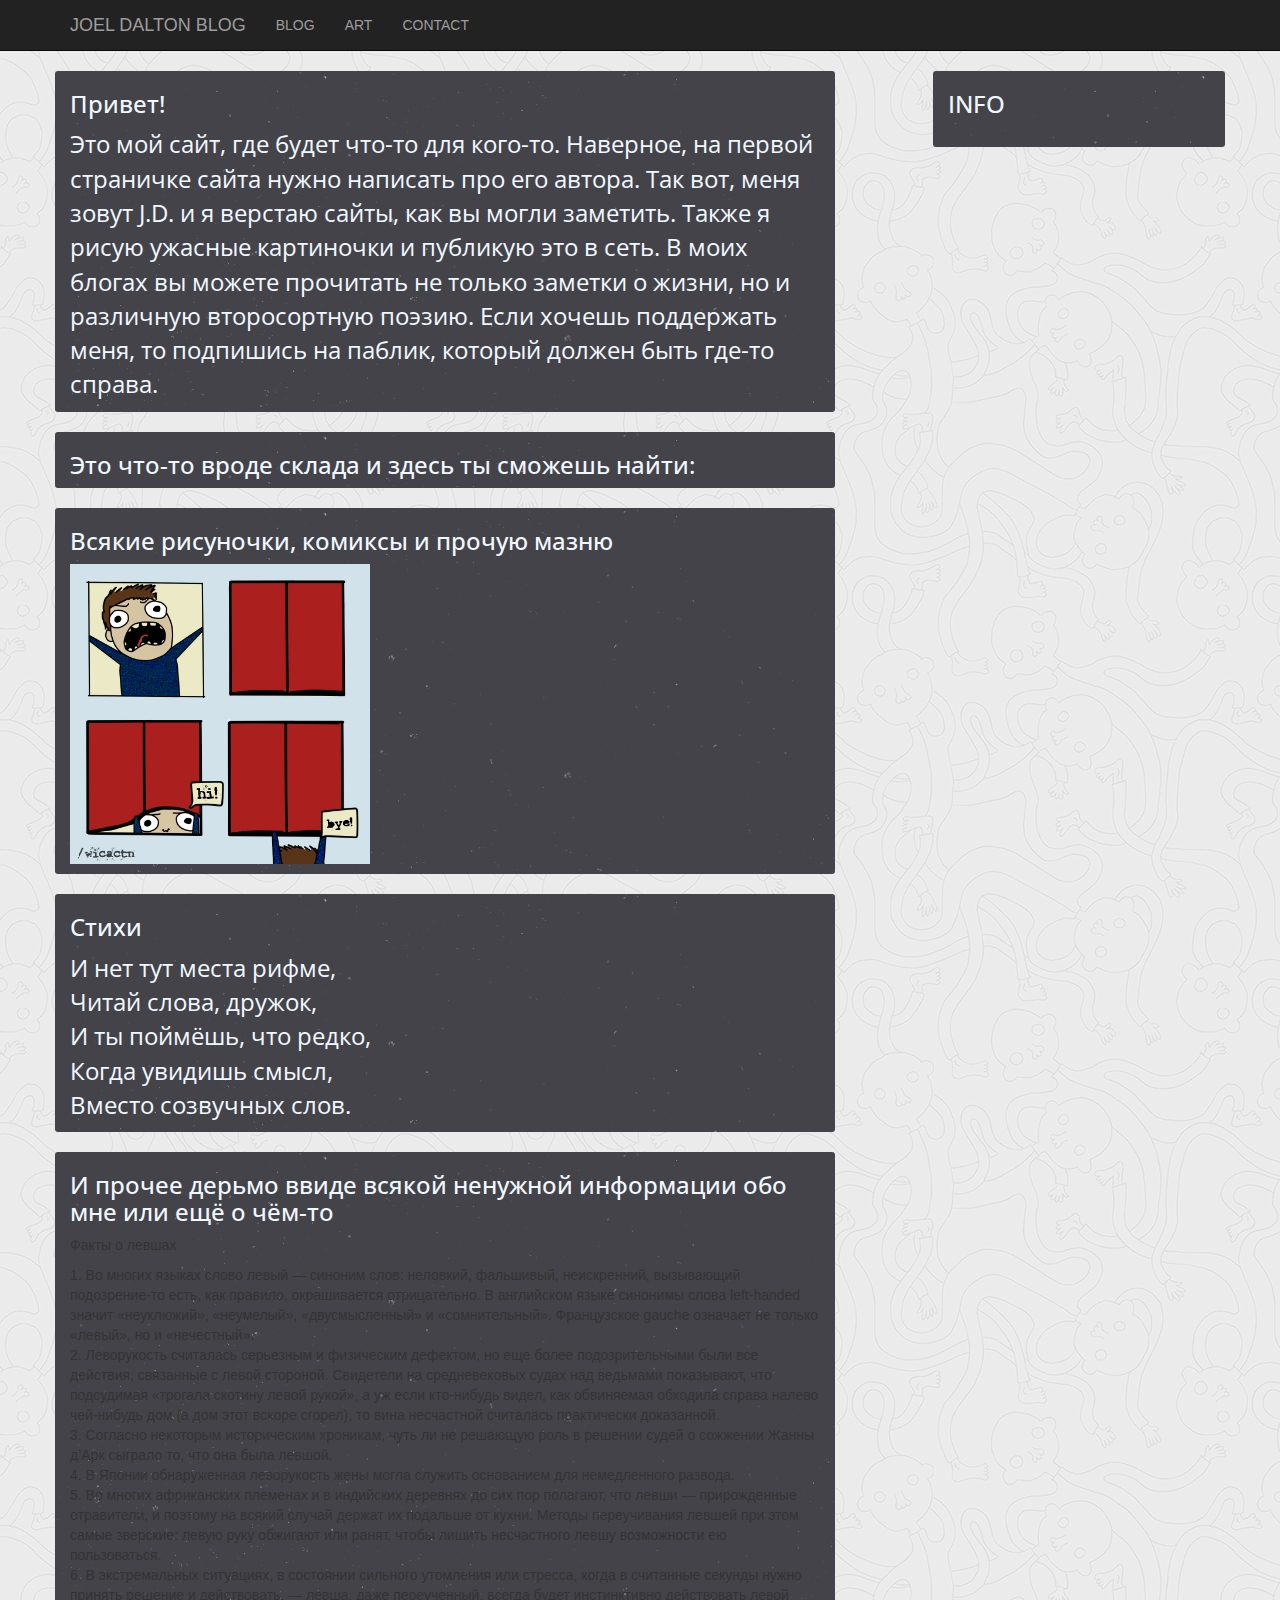
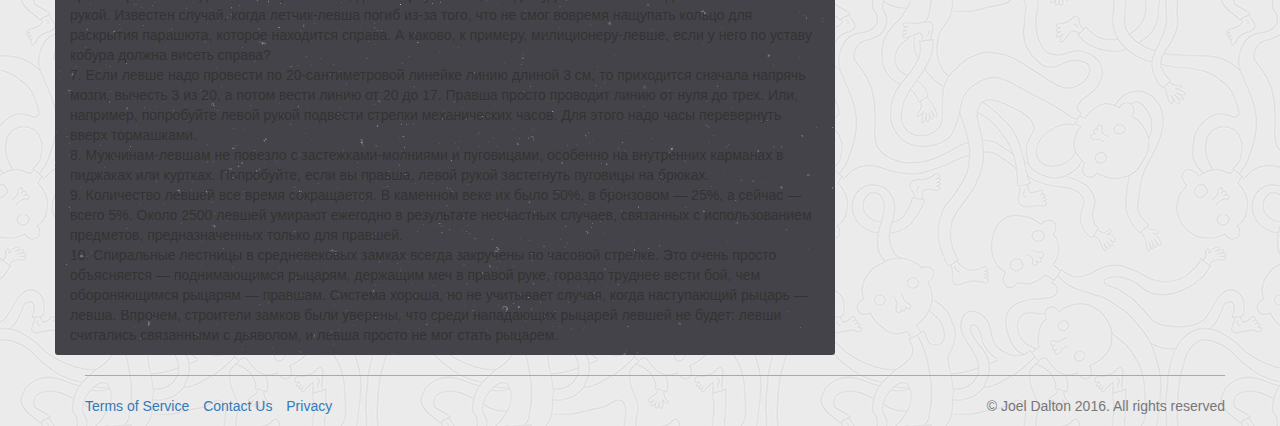
==== index.html @ 3ea611f0 "Улучшение стартовой страницы" ====
<!DOCTYPE html>
<html lang="en">
  <head>
    <meta charset="utf-8">
    <meta http-equiv="X-UA-Compatible" content="IE=edge">
    <meta name="viewport" content="width=device-width, initial-scale=1">
    <!-- The above 3 meta tags *must* come first in the head; any other head content must come *after* these tags -->
    <title>JOELDALTON.RU</title>
    <!--ShortCut Icon-->
    <link rel="shortcut icon" href="/public/img/favicon.ico" type="image/x-icon">
    <!-- Styles -->
    <link href="/public/css/bootstrap.min.css" rel="stylesheet">
    <link rel="stylesheet" href="/public/css/style.css">
  </head>
  <body>
    <div class="navbar navbar-inverse navbar-static-top">
          <div class="container">
              <div class="navbar-header">
                 <button type="button" class="navbar-toggle" data-toggle="collapse" data-target="#responsive-menu">
                     <span class="sr-only">Открыть навигацию</span>
                     <span class="icon-bar"></span>
                     <span class="icon-bar"></span>
                     <span class="icon-bar"></span>
                 </button>
                 <a href="/" class="navbar-brand">JOEL DALTON BLOG</a>
              </div>
              <div class="collapse navbar-collapse" id="responsive-menu">
                  <ul class="nav navbar-nav">
                      <li><a href="blog">BLOG</a></li>
                      <li><a href="art">ART</a></li>
                      <li><a href="contact">CONTACT</a></li>
                  </ul>
            </div>
        </div>
    </div>
        <div class="container">
            <div class="row">
               <div class="col-md-3 main-info-block pull-right">
                    <h3 class="main-info-block-text">INFO</h3>
<script type="text/javascript" src="//vk.com/js/api/openapi.js?127"></script>

<!-- VK Widget -->
<div id="vk_groups"></div>
<script type="text/javascript">
VK.Widgets.Group("vk_groups", {redesign: 1, mode: 3, width: "220", height: "400", color1: 'FFFFFF', color2: '000000', color3: '5E81A8'}, 126966099);
</script>
<br>
                </div>
                <div class="col-md-8 main-info-block pull-left">
                    <h1 class="main-info-block-text">Привет!</h1>
                    <p class="main-info-block-text">Это мой сайт, где будет что-то для кого-то. Наверное, на первой страничке сайта нужно написать про его автора. Так вот, меня зовут J.D. и я верстаю сайты, как вы могли заметить. Также я рисую ужасные картиночки и публикую это в сеть. В моих блогах вы можете прочитать не только заметки о жизни, но и различную второсортную поэзию. Если хочешь поддержать меня, то подпишись на паблик, который должен быть где-то справа.</p>
                </div>
                <div class="col-md-8 pull-left">
                    <br>
                </div>
                <div class="col-md-8 main-info-block pull-left">
                    <h1 class="main-info-block-text">Это что-то вроде склада и здесь ты сможешь найти:</h1>
                </div>
                <div class="col-md-8 pull-left">
                    <br>
                </div>
                <div class="col-md-8 main-info-block pull-left">
                    <h1 class="main-info-block-text">Всякие рисуночки, комиксы и прочую мазню</h1>
                    <p class="main-info-block-text"><img src="public/img/10.23.16.jpg" class="image-size-pre"></p>
                </div>
            <div class="col-md-8 pull-left">
                    <br>
                </div>
                <div class="col-md-8 main-info-block pull-left">
                    <h1 class="main-info-block-text">Стихи</h1>
                    <p class="main-info-block-text">
                        И нет тут места рифме,   <br>
                        Читай слова, дружок,     <br>
                        И ты поймёшь, что редко, <br>
                        Когда увидишь смысл,     <br>
                        Вместо созвучных слов.   <br>
                    </p>
            </div>
            <div class="col-md-8 pull-left">
                    <br>
                </div>
                <div class="col-md-8 main-info-block pull-left">
                    <h1 class="main-info-block-text">И прочее дерьмо ввиде всякой ненужной информации обо мне или ещё о чём-то</h1>
                    <p class="main-info-block-text">
                        <p>Факты о левшах</p>
                        <p>1. Во многих языках слово левый — синоним слов: неловкий, фальшивый, неискренний, вызывающий подозрение-то есть, как правило, окрашивается отрицательно. В английском языке синонимы слова left-handed значит «неуклюжий», «неумелый», «двусмысленный» и «сомнительный». Французское gauche означает не только «левый», но и «нечестный». <br>
2. Леворукость считалась серьезным и физическим дефектом, но еще более подозрительными были все действия, связанные с левой стороной. Свидетели на средневековых судах над ведьмами показывают, что подсудимая «трогала скотину левой рукой», а уж если кто-нибудь видел, как обвиняемая обходила справа налево чей-нибудь дом (а дом этот вскоре сгорел), то вина несчастной считалась практически доказанной. <br>
3. Согласно некоторым историческим хроникам, чуть ли не решающую роль в решении судей о сожжении Жанны д’Арк сыграло то, что она была левшой. <br>
4. В Японии обнаруженная леворукость жены могла служить основанием для немедленного развода. <br>
5. Во многих африканских племенах и в индийских деревнях до сих пор полагают, что левши — прирожденные отравители, и поэтому на всякий случай держат их подальше от кухни. Методы переучивания левшей при этом самые зверские: левую руку обжигают или ранят, чтобы лишить несчастного левшу возможности ею пользоваться. <br>
6. В экстремальных ситуациях, в состоянии сильного утомления или стресса, когда в считанные секунды нужно принять решение и действовать, — левша, даже переученный, всегда будет инстинктивно действовать левой рукой. Известен случай, когда летчик-левша погиб из-за того, что не смог вовремя нащупать кольцо для раскрытия парашюта, которое находится справа. А каково, к примеру, милиционеру-левше, если у него по уставу кобура должна висеть справа? <br>
7. Если левше надо провести по 20-сантиметровой линейке линию длиной 3 см, то приходится сначала напрячь мозги, вычесть 3 из 20, а потом вести линию от 20 до 17. Правша просто проводит линию от нуля до трех. Или, например, попробуйте левой рукой подвести стрелки механических часов. Для этого надо часы перевернуть вверх тормашками. <br>
8. Мужчинам-левшам не повезло с застежками-молниями и пуговицами, особенно на внутренних карманах в пиджаках или куртках. Попробуйте, если вы правша, левой рукой застегнуть пуговицы на брюках. <br>
9. Количество левшей все время сокращается. В каменном веке их было 50%, в бронзовом — 25%, а сейчас — всего 5%. Около 2500 левшей умирают ежегодно в результате несчастных случаев, связанных с использованием предметов, предназначенных только для правшей. <br>
10. Спиральные лестницы в средневековых замках всегда закручены по часовой стрелке. Это очень просто объясняется — поднимающимся рыцарям, держащим меч в правой руке, гораздо труднее вести бой, чем обороняющимся рыцарям — правшам. Система хороша, но не учитывает случая, когда наступающий рыцарь — левша. Впрочем, строители замков были уверены, что среди нападающих рыцарей левшей не будет: левши считались связанными с дьяволом, и левша просто не мог стать рыцарем.</p>
                    </p>
                </div>
        </div>
         <div class="container" id="footer">
            <hr>
            <div class="row">
                    <div class="col-xs-8">
                        <ul class="list-unstyled list-inline pull-left">
                            <li><a href="terms">Terms of Service</a></li>
                            <li><a href="contact">Contact Us</a></li>
                            <li><a href="privacy">Privacy</a></li>
                        </ul>
                        <ul class="list-unstyled list-inline pull-left">
                            <li class="vk-widget">
                                <!-- МНЕ НРАВИТСЯ | ВК ВИДЖЕТ -->
                                <script type="text/javascript" src="//vk.com/js/api/openapi.js?127"></script>
                                <!-- VK Widget -->
                                <div id="vk_subscribe"></div>
                                <script type="text/javascript">
                                VK.Widgets.Subscribe("vk_subscribe", {redesign: 1, soft: 1}, 368277840);
                                </script>
                            </li>
                        </ul>
                    </div>
                    <div class="col-xs-4">
                        <p class="text-muted pull-right">© Joel Dalton 2016. All rights reserved</p>
                    </div>
            </div>
      </div>
      <!-- jQuery (necessary for Bootstrap's JavaScript plugins) -->
      <script src="https://ajax.googleapis.com/ajax/libs/jquery/1.11.3/jquery.min.js"></script>
      <!-- Include all compiled plugins (below), or include individual files as needed -->
      <script src="/public/js/bootstrap.min.js"></script>
      </body>
</html>
---- public/css/style.css ----
@import url(https://fonts.googleapis.com/css?family=Glegoo:400,700);
@import url(https://fonts.googleapis.com/css?family=Abel);
@import url(https://fonts.googleapis.com/css?family=Source+Code+Pro:400,700);
@import url('https://fonts.googleapis.com/css?family=Open+Sans+Condensed:300');

body {
    background-color: aliceblue; 
    background-image: url(/public/img/background.png);
}

#footer ul, li {                   /* Заголовки футера */
    
}

#footer a {                        /* Ссылки футера */
    
}

#footer p {                        /* Остальной текст футера */
    
}

.li-normal {
    color: aliceblue;
    font-size: 24px;
    font-family: 'Open Sans Condensed', sans-serif;
}

.li-a-normal {
    color: aliceblue;
    text-decoration: none;
    font-size: 24px;
    font-family: 'Open Sans Condensed', sans-serif;
}

.li-a-normal:hover {
    color: antiquewhite;
    text-decoration: none;
    font-size: 24px;
    font-family: 'Open Sans Condensed', sans-serif;
}

.li-span-normal {
    color: aliceblue;
    font-size: 24px;
    font-family: 'Open Sans Condensed', sans-serif;
}

hr {
    border: none;                  /* Убираем границу */
    background-color: darkgray;    /* Цвет линии */
    height: 1px;                   /* Толщина линии */
}

.main-info-block {
    background-color: darkgray;
    background-image: url(/public/img/background_block.png);
    border-radius: 3px;
}

.main-info-block-text {
    color: aliceblue;
    font-family: 'Open Sans Condensed', sans-serif;
    font-size: 24px;
}

.vk-widget {
    margin-left: 24px; 
}

.main-info-block-text-h1 {
    color: aliceblue;
    font-family: 'Open Sans Condensed', sans-serif;
    font-size: 32px;
}
.image-size {
    height: 700px;
}

.image-size-pre {
    height: 300px;
}

.main-info-block-text-black {
    color: #0f0f0f;
    font-family: 'Open Sans Condensed', sans-serif;
    font-size: 24px;
}

.main-info-block-text-h1-black {
    color: #0f0f0f;
    font-family: 'Open Sans Condensed', sans-serif;
    font-size: 32px;
}

body > section {

}
poem {
  text-align: center;
  display: block;
}
poem > date,
poem > title,
poem > section,
poem > section > verse {
  display: block;
}
poem > date {
  text-align: center;
}
poem > date:before {
  content: "— ";
}
poem > date:after {
  content: " —";
}
poem > title {
  font-size: 2em;
  font-weight: bold;
  padding-bottom: 1em;
}
poem > verse {
  display: inline-block;
  vertical-align: middle;
  text-align: left;
  white-space: pre;
}
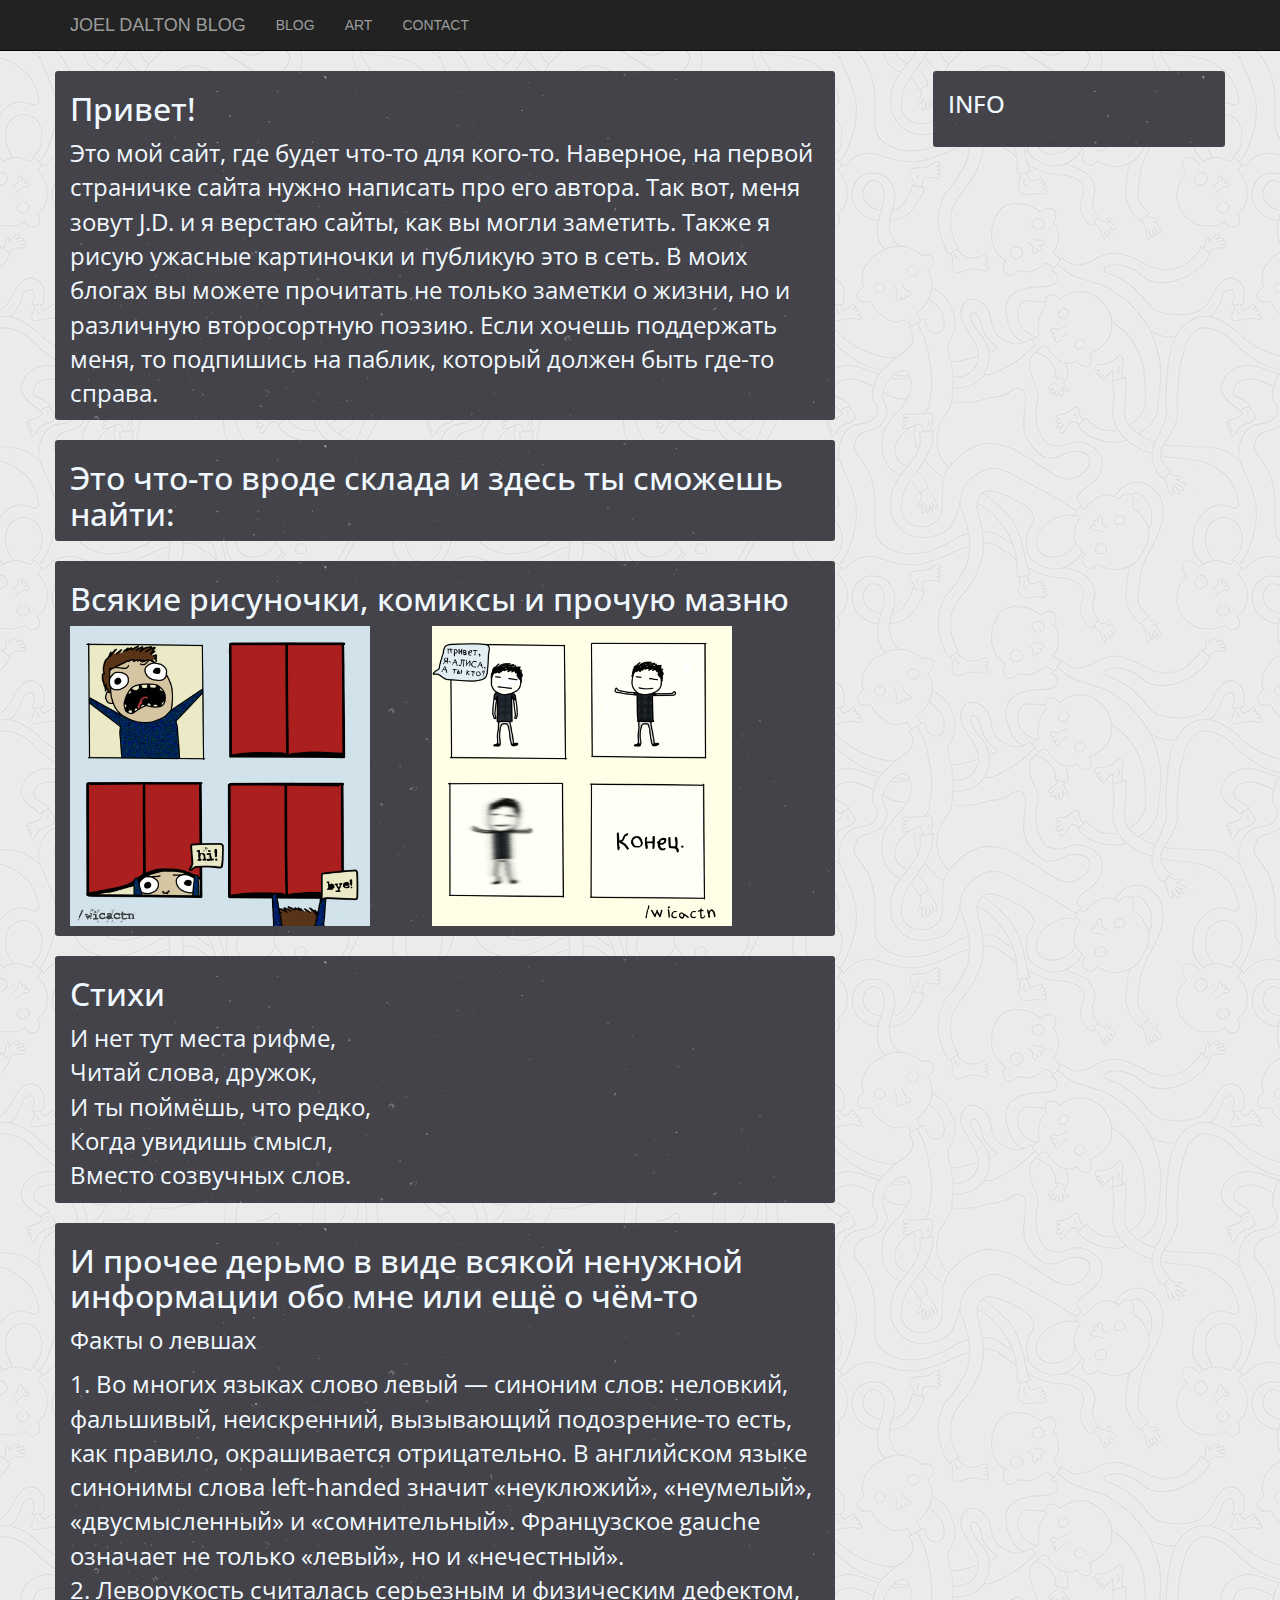
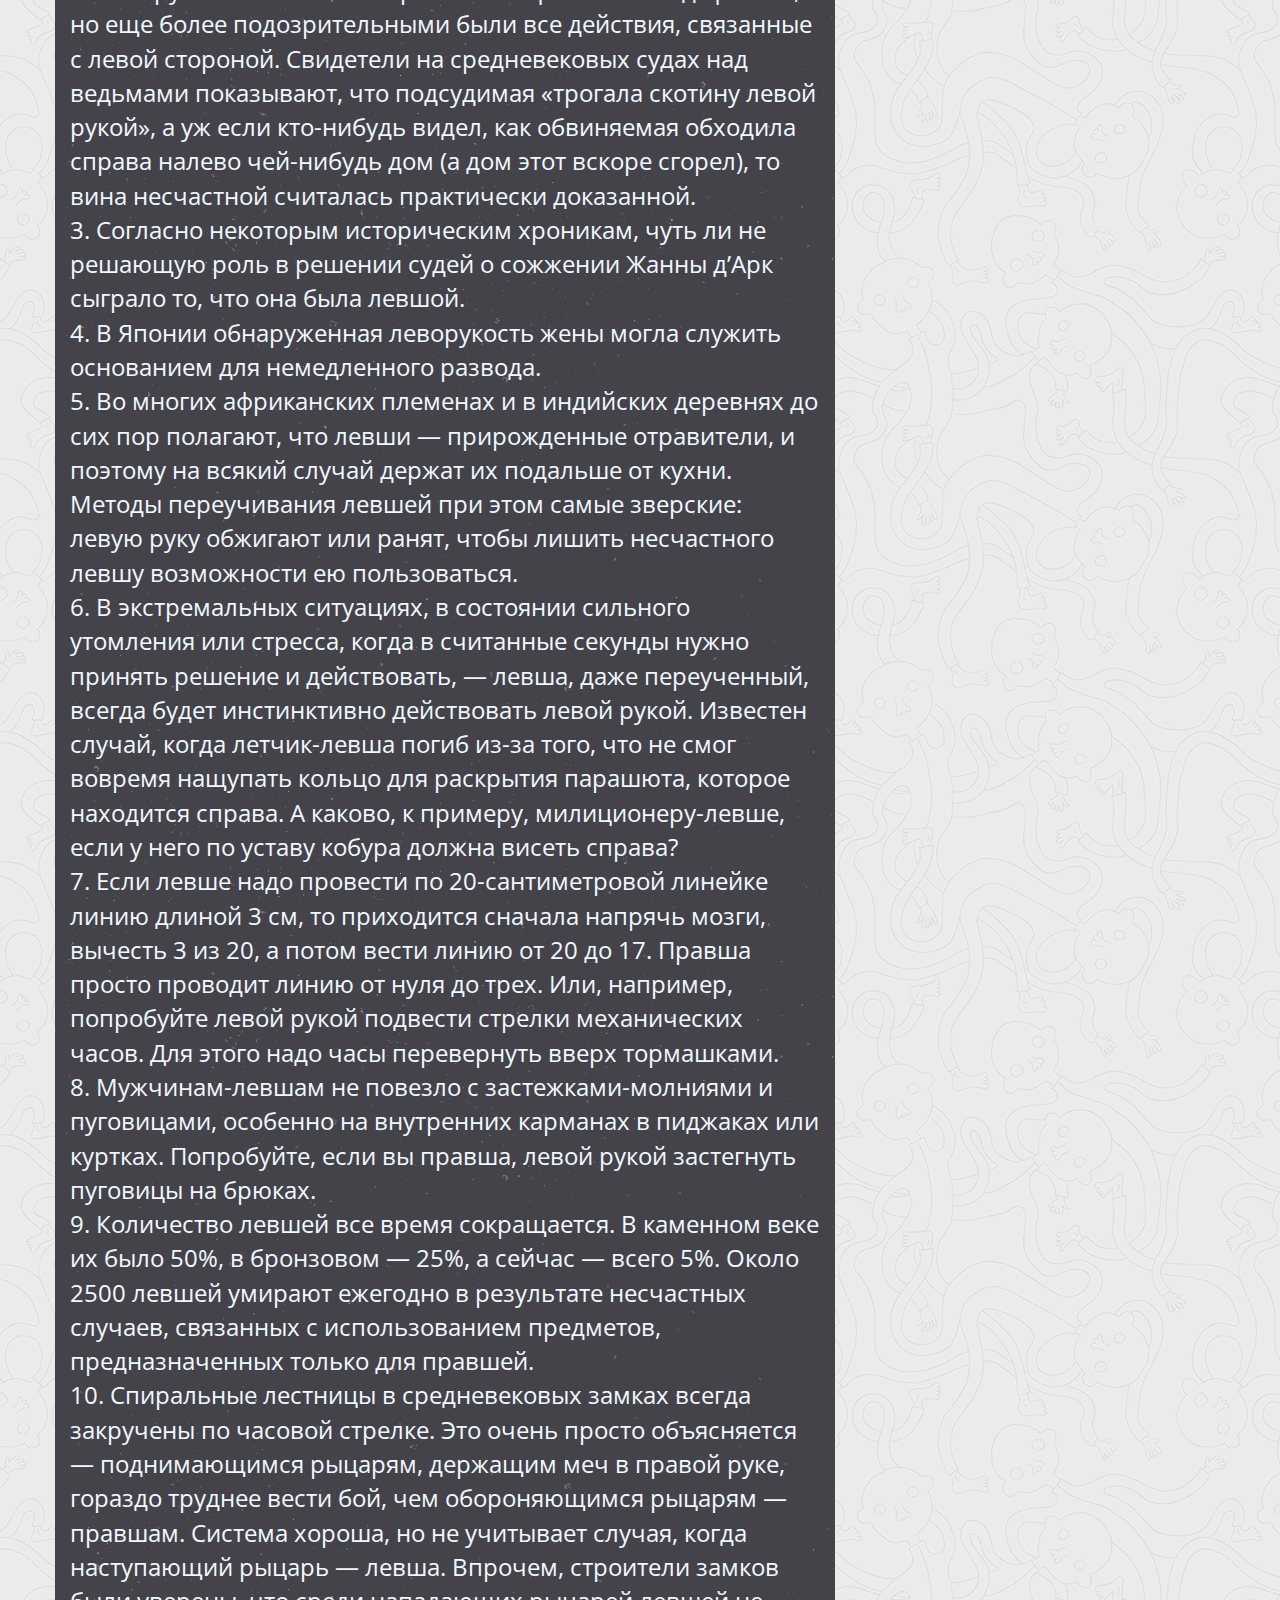
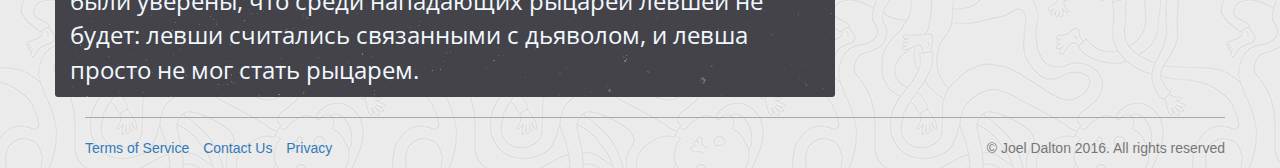
==== commit 8c5d5c99: "Фух" ====
--- a/index.html
+++ b/index.html
@@ -47,27 +47,27 @@
 <br>
                 </div>
                 <div class="col-md-8 main-info-block pull-left">
-                    <h1 class="main-info-block-text">Привет!</h1>
+                    <h1 class="main-info-block-text-h1">Привет!</h1>
                     <p class="main-info-block-text">Это мой сайт, где будет что-то для кого-то. Наверное, на первой страничке сайта нужно написать про его автора. Так вот, меня зовут J.D. и я верстаю сайты, как вы могли заметить. Также я рисую ужасные картиночки и публикую это в сеть. В моих блогах вы можете прочитать не только заметки о жизни, но и различную второсортную поэзию. Если хочешь поддержать меня, то подпишись на паблик, который должен быть где-то справа.</p>
                 </div>
                 <div class="col-md-8 pull-left">
                     <br>
                 </div>
                 <div class="col-md-8 main-info-block pull-left">
-                    <h1 class="main-info-block-text">Это что-то вроде склада и здесь ты сможешь найти:</h1>
+                    <h1 class="main-info-block-text-h1">Это что-то вроде склада и здесь ты сможешь найти:</h1>
                 </div>
                 <div class="col-md-8 pull-left">
                     <br>
                 </div>
                 <div class="col-md-8 main-info-block pull-left">
-                    <h1 class="main-info-block-text">Всякие рисуночки, комиксы и прочую мазню</h1>
-                    <p class="main-info-block-text"><img src="public/img/10.23.16.jpg" class="image-size-pre"></p>
+                    <h1 class="main-info-block-text-h1">Всякие рисуночки, комиксы и прочую мазню</h1>
+                    <p class="main-info-block-text"><img src="public/img/10.23.16.jpg" class="image-size-pre"> <img class="space"> <img src="public/img/10.15.16.jpg" class="image-size-pre"></p>
                 </div>
             <div class="col-md-8 pull-left">
                     <br>
                 </div>
                 <div class="col-md-8 main-info-block pull-left">
-                    <h1 class="main-info-block-text">Стихи</h1>
+                    <h1 class="main-info-block-text-h1">Стихи</h1>
                     <p class="main-info-block-text">
                         И нет тут места рифме,   <br>
                         Читай слова, дружок,     <br>
@@ -80,10 +80,10 @@
                     <br>
                 </div>
                 <div class="col-md-8 main-info-block pull-left">
-                    <h1 class="main-info-block-text">И прочее дерьмо ввиде всякой ненужной информации обо мне или ещё о чём-то</h1>
+                    <h1 class="main-info-block-text-h1">И прочее дерьмо в виде всякой ненужной информации обо мне или ещё о чём-то</h1>
                     <p class="main-info-block-text">
-                        <p>Факты о левшах</p>
-                        <p>1. Во многих языках слово левый — синоним слов: неловкий, фальшивый, неискренний, вызывающий подозрение-то есть, как правило, окрашивается отрицательно. В английском языке синонимы слова left-handed значит «неуклюжий», «неумелый», «двусмысленный» и «сомнительный». Французское gauche означает не только «левый», но и «нечестный». <br>
+                        <p class="main-info-block-text">Факты о левшах</p>
+                        <p class="main-info-block-text">1. Во многих языках слово левый — синоним слов: неловкий, фальшивый, неискренний, вызывающий подозрение-то есть, как правило, окрашивается отрицательно. В английском языке синонимы слова left-handed значит «неуклюжий», «неумелый», «двусмысленный» и «сомнительный». Французское gauche означает не только «левый», но и «нечестный». <br>
 2. Леворукость считалась серьезным и физическим дефектом, но еще более подозрительными были все действия, связанные с левой стороной. Свидетели на средневековых судах над ведьмами показывают, что подсудимая «трогала скотину левой рукой», а уж если кто-нибудь видел, как обвиняемая обходила справа налево чей-нибудь дом (а дом этот вскоре сгорел), то вина несчастной считалась практически доказанной. <br>
 3. Согласно некоторым историческим хроникам, чуть ли не решающую роль в решении судей о сожжении Жанны д’Арк сыграло то, что она была левшой. <br>
 4. В Японии обнаруженная леворукость жены могла служить основанием для немедленного развода. <br>
--- a/public/css/style.css
+++ b/public/css/style.css
@@ -126,3 +126,7 @@
   text-align: left;
   white-space: pre;
 }
+
+.space {
+    width: 50px;
+}
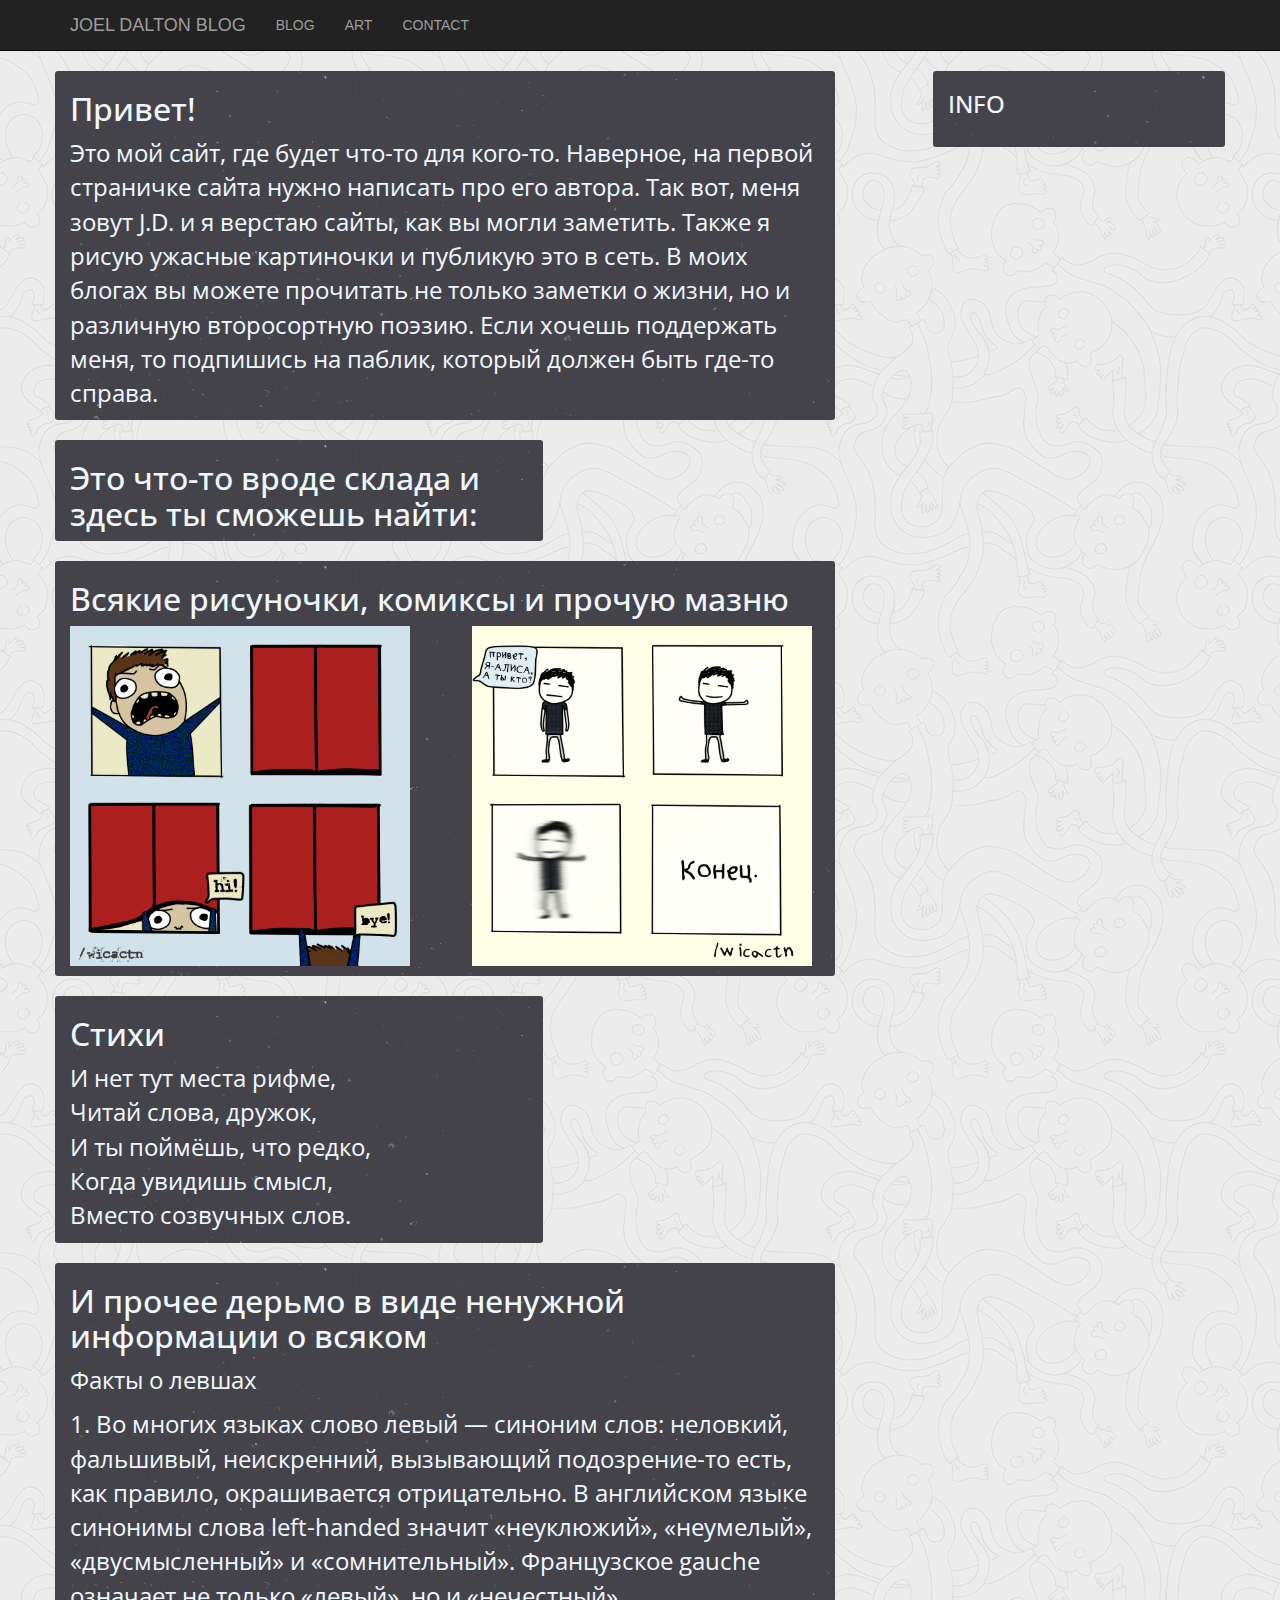
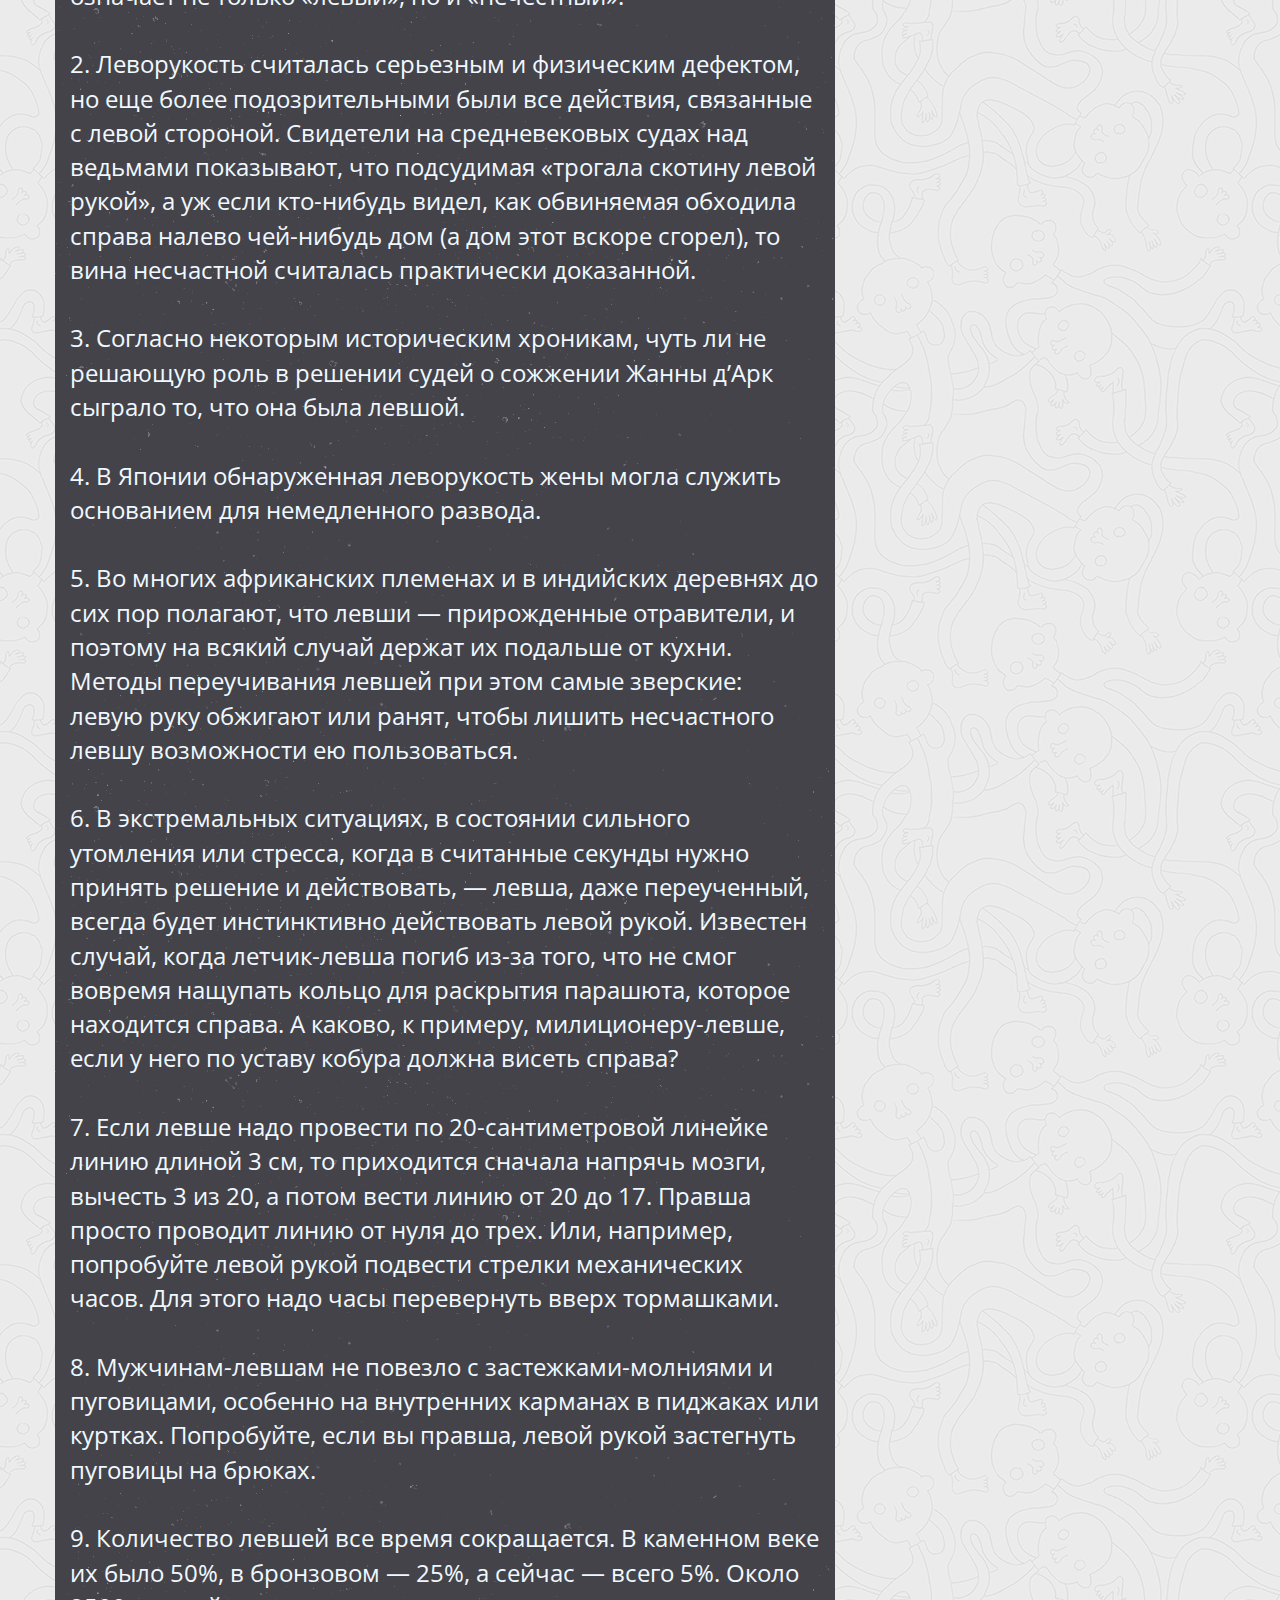
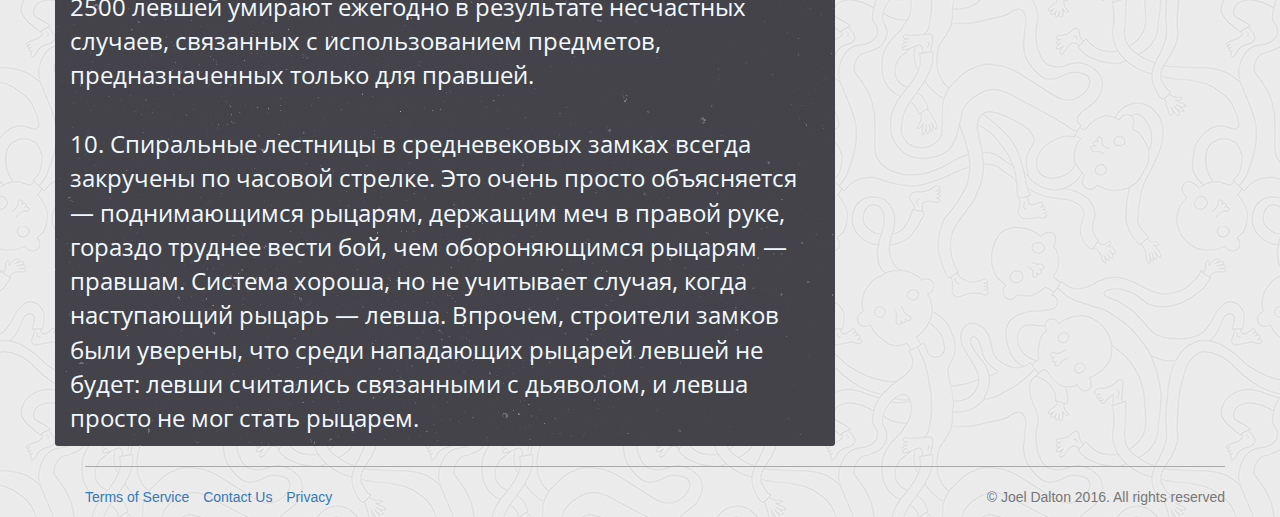
==== commit 3b7da684: "Финалочка" ====
--- a/index.html
+++ b/index.html
@@ -53,7 +53,7 @@
                 <div class="col-md-8 pull-left">
                     <br>
                 </div>
-                <div class="col-md-8 main-info-block pull-left">
+                <div class="col-md-5 main-info-block pull-left">
                     <h1 class="main-info-block-text-h1">Это что-то вроде склада и здесь ты сможешь найти:</h1>
                 </div>
                 <div class="col-md-8 pull-left">
@@ -66,7 +66,7 @@
             <div class="col-md-8 pull-left">
                     <br>
                 </div>
-                <div class="col-md-8 main-info-block pull-left">
+                <div class="col-md-5 main-info-block pull-left">
                     <h1 class="main-info-block-text-h1">Стихи</h1>
                     <p class="main-info-block-text">
                         И нет тут места рифме,   <br>
@@ -80,18 +80,18 @@
                     <br>
                 </div>
                 <div class="col-md-8 main-info-block pull-left">
-                    <h1 class="main-info-block-text-h1">И прочее дерьмо в виде всякой ненужной информации обо мне или ещё о чём-то</h1>
+                    <h1 class="main-info-block-text-h1">И прочее дерьмо в виде ненужной информации о всяком</h1>
                     <p class="main-info-block-text">
                         <p class="main-info-block-text">Факты о левшах</p>
-                        <p class="main-info-block-text">1. Во многих языках слово левый — синоним слов: неловкий, фальшивый, неискренний, вызывающий подозрение-то есть, как правило, окрашивается отрицательно. В английском языке синонимы слова left-handed значит «неуклюжий», «неумелый», «двусмысленный» и «сомнительный». Французское gauche означает не только «левый», но и «нечестный». <br>
-2. Леворукость считалась серьезным и физическим дефектом, но еще более подозрительными были все действия, связанные с левой стороной. Свидетели на средневековых судах над ведьмами показывают, что подсудимая «трогала скотину левой рукой», а уж если кто-нибудь видел, как обвиняемая обходила справа налево чей-нибудь дом (а дом этот вскоре сгорел), то вина несчастной считалась практически доказанной. <br>
-3. Согласно некоторым историческим хроникам, чуть ли не решающую роль в решении судей о сожжении Жанны д’Арк сыграло то, что она была левшой. <br>
-4. В Японии обнаруженная леворукость жены могла служить основанием для немедленного развода. <br>
-5. Во многих африканских племенах и в индийских деревнях до сих пор полагают, что левши — прирожденные отравители, и поэтому на всякий случай держат их подальше от кухни. Методы переучивания левшей при этом самые зверские: левую руку обжигают или ранят, чтобы лишить несчастного левшу возможности ею пользоваться. <br>
-6. В экстремальных ситуациях, в состоянии сильного утомления или стресса, когда в считанные секунды нужно принять решение и действовать, — левша, даже переученный, всегда будет инстинктивно действовать левой рукой. Известен случай, когда летчик-левша погиб из-за того, что не смог вовремя нащупать кольцо для раскрытия парашюта, которое находится справа. А каково, к примеру, милиционеру-левше, если у него по уставу кобура должна висеть справа? <br>
-7. Если левше надо провести по 20-сантиметровой линейке линию длиной 3 см, то приходится сначала напрячь мозги, вычесть 3 из 20, а потом вести линию от 20 до 17. Правша просто проводит линию от нуля до трех. Или, например, попробуйте левой рукой подвести стрелки механических часов. Для этого надо часы перевернуть вверх тормашками. <br>
-8. Мужчинам-левшам не повезло с застежками-молниями и пуговицами, особенно на внутренних карманах в пиджаках или куртках. Попробуйте, если вы правша, левой рукой застегнуть пуговицы на брюках. <br>
-9. Количество левшей все время сокращается. В каменном веке их было 50%, в бронзовом — 25%, а сейчас — всего 5%. Около 2500 левшей умирают ежегодно в результате несчастных случаев, связанных с использованием предметов, предназначенных только для правшей. <br>
+                        <p class="main-info-block-text">1. Во многих языках слово левый — синоним слов: неловкий, фальшивый, неискренний, вызывающий подозрение-то есть, как правило, окрашивается отрицательно. В английском языке синонимы слова left-handed значит «неуклюжий», «неумелый», «двусмысленный» и «сомнительный». Французское gauche означает не только «левый», но и «нечестный». <br> <br>
+2. Леворукость считалась серьезным и физическим дефектом, но еще более подозрительными были все действия, связанные с левой стороной. Свидетели на средневековых судах над ведьмами показывают, что подсудимая «трогала скотину левой рукой», а уж если кто-нибудь видел, как обвиняемая обходила справа налево чей-нибудь дом (а дом этот вскоре сгорел), то вина несчастной считалась практически доказанной. <br> <br>
+3. Согласно некоторым историческим хроникам, чуть ли не решающую роль в решении судей о сожжении Жанны д’Арк сыграло то, что она была левшой. <br> <br>
+4. В Японии обнаруженная леворукость жены могла служить основанием для немедленного развода. <br> <br>
+5. Во многих африканских племенах и в индийских деревнях до сих пор полагают, что левши — прирожденные отравители, и поэтому на всякий случай держат их подальше от кухни. Методы переучивания левшей при этом самые зверские: левую руку обжигают или ранят, чтобы лишить несчастного левшу возможности ею пользоваться. <br> <br>
+6. В экстремальных ситуациях, в состоянии сильного утомления или стресса, когда в считанные секунды нужно принять решение и действовать, — левша, даже переученный, всегда будет инстинктивно действовать левой рукой. Известен случай, когда летчик-левша погиб из-за того, что не смог вовремя нащупать кольцо для раскрытия парашюта, которое находится справа. А каково, к примеру, милиционеру-левше, если у него по уставу кобура должна висеть справа? <br> <br>
+7. Если левше надо провести по 20-сантиметровой линейке линию длиной 3 см, то приходится сначала напрячь мозги, вычесть 3 из 20, а потом вести линию от 20 до 17. Правша просто проводит линию от нуля до трех. Или, например, попробуйте левой рукой подвести стрелки механических часов. Для этого надо часы перевернуть вверх тормашками. <br> <br>
+8. Мужчинам-левшам не повезло с застежками-молниями и пуговицами, особенно на внутренних карманах в пиджаках или куртках. Попробуйте, если вы правша, левой рукой застегнуть пуговицы на брюках. <br> <br>
+9. Количество левшей все время сокращается. В каменном веке их было 50%, в бронзовом — 25%, а сейчас — всего 5%. Около 2500 левшей умирают ежегодно в результате несчастных случаев, связанных с использованием предметов, предназначенных только для правшей. <br> <br>
 10. Спиральные лестницы в средневековых замках всегда закручены по часовой стрелке. Это очень просто объясняется — поднимающимся рыцарям, держащим меч в правой руке, гораздо труднее вести бой, чем обороняющимся рыцарям — правшам. Система хороша, но не учитывает случая, когда наступающий рыцарь — левша. Впрочем, строители замков были уверены, что среди нападающих рыцарей левшей не будет: левши считались связанными с дьяволом, и левша просто не мог стать рыцарем.</p>
                     </p>
                 </div>
--- a/public/css/style.css
+++ b/public/css/style.css
@@ -78,7 +78,7 @@
 }
 
 .image-size-pre {
-    height: 300px;
+    height: 340px;
 }
 
 .main-info-block-text-black {
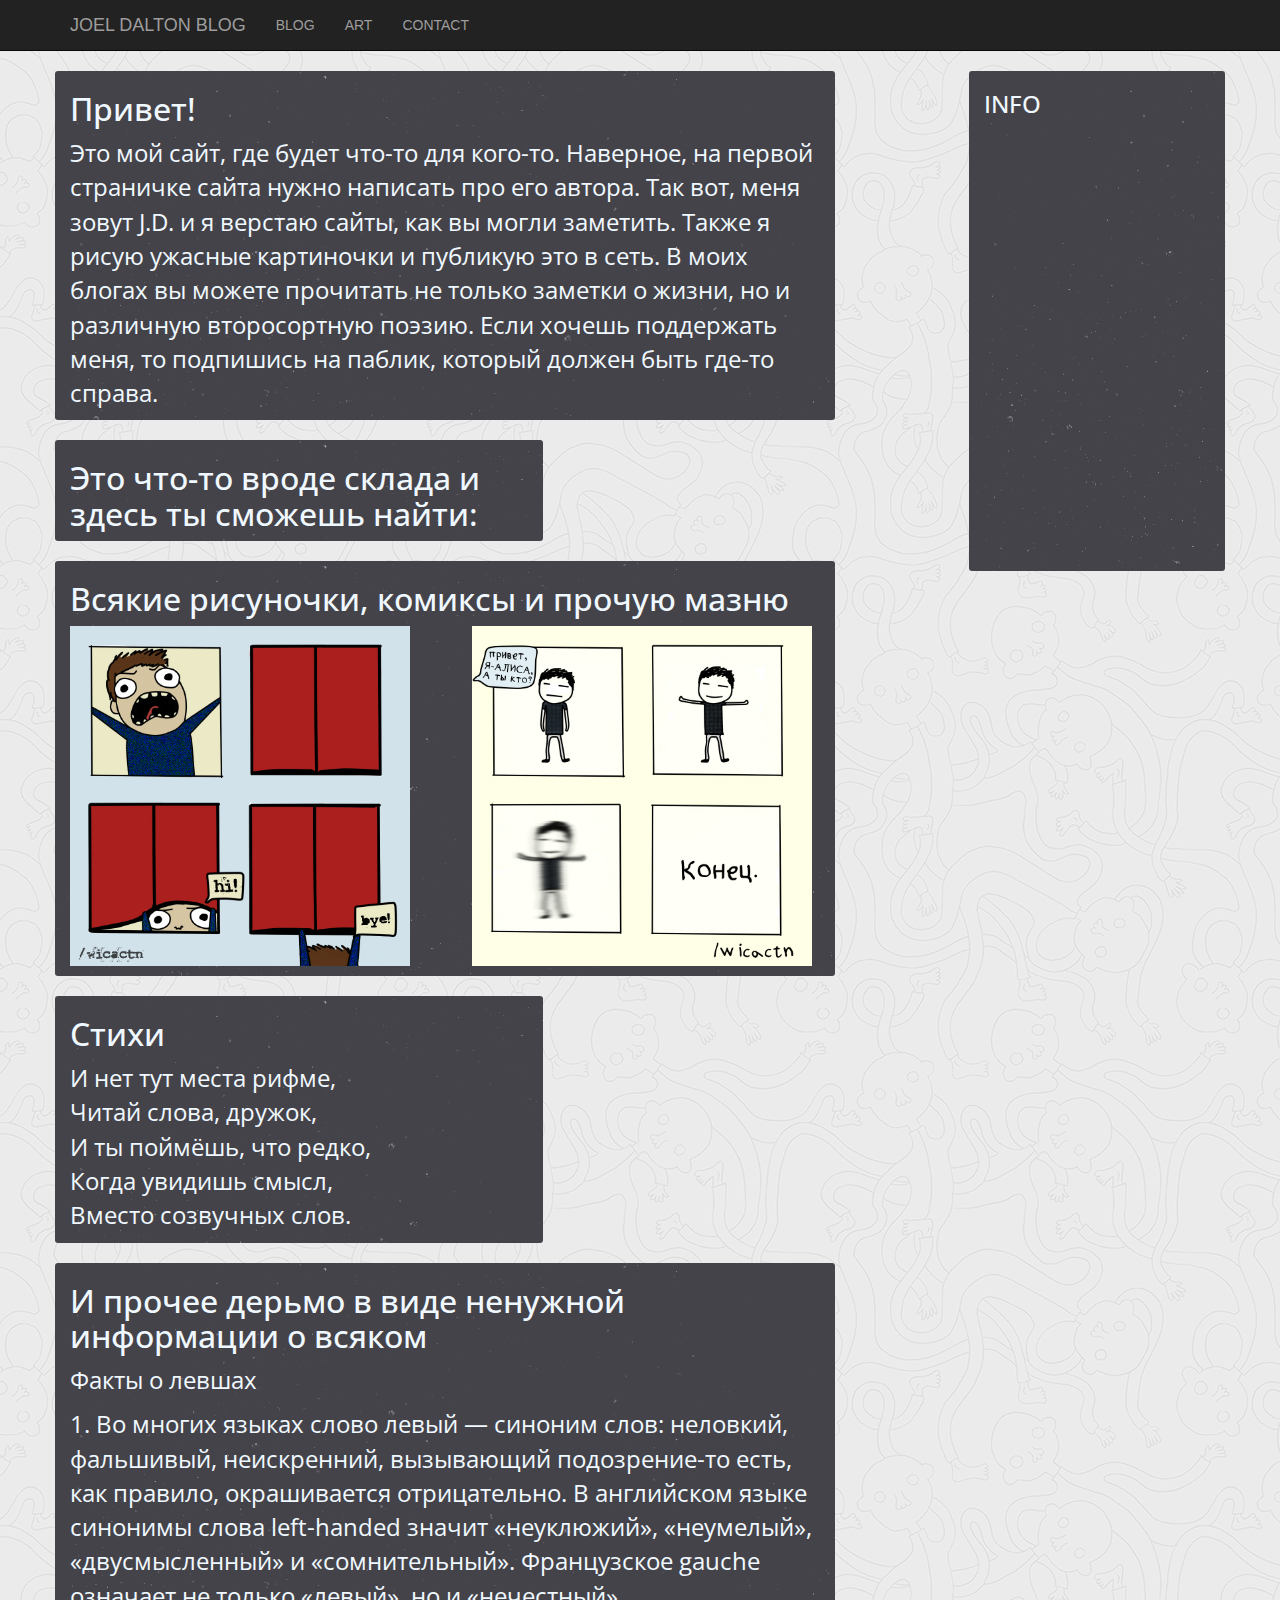
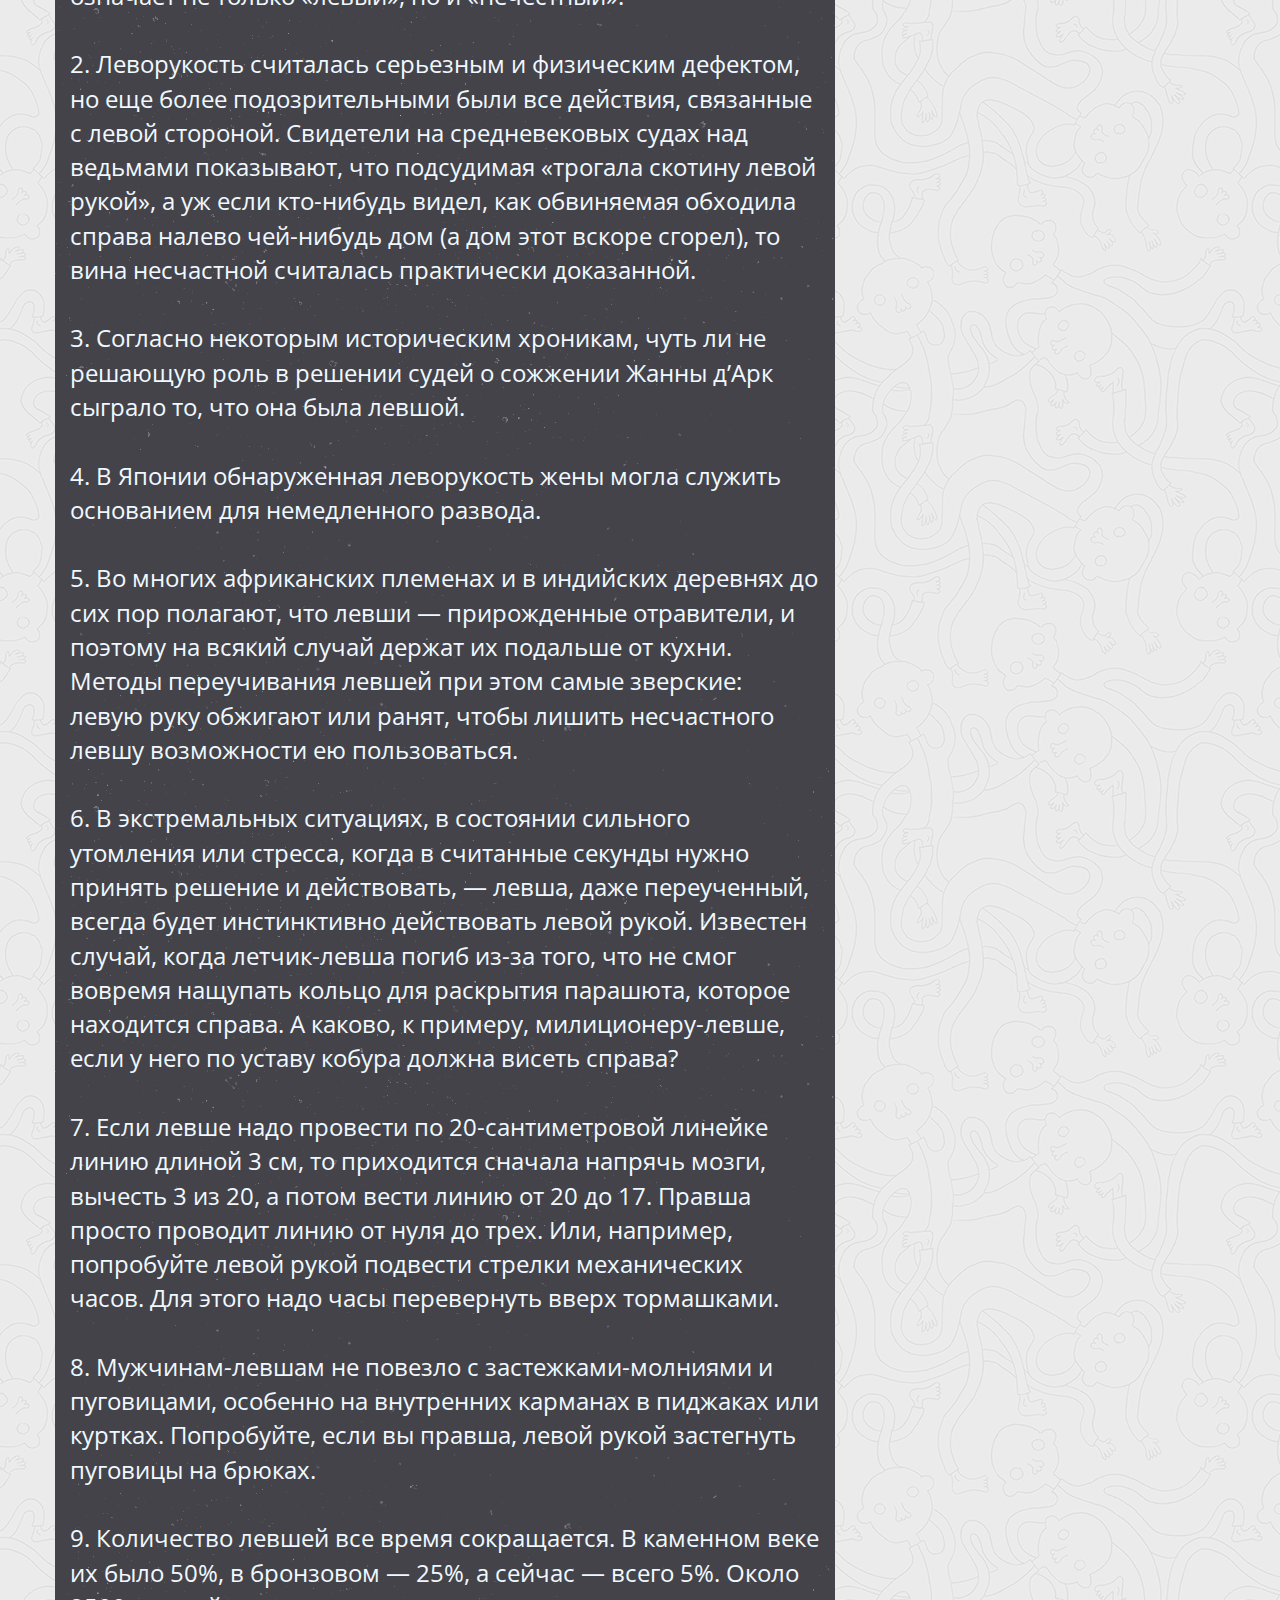
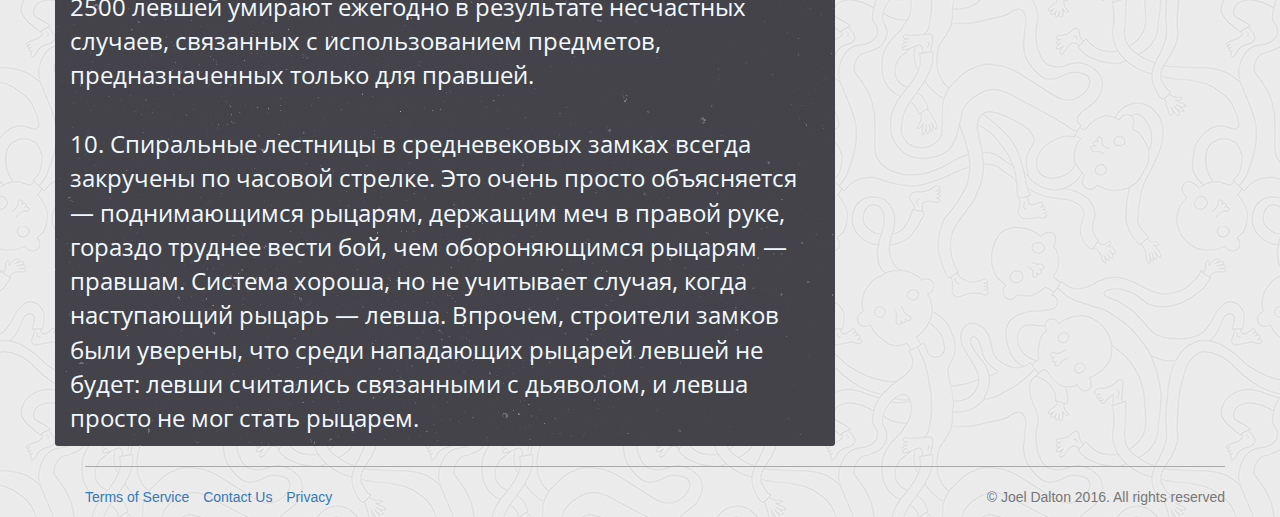
==== commit 14371544: "исправление div" ====
--- a/index.html
+++ b/index.html
@@ -35,7 +35,7 @@
     </div>
         <div class="container">
             <div class="row">
-               <div class="col-md-3 main-info-block pull-right">
+               <div class="col-md-3 main-info-block pull-right superclass">
                     <h3 class="main-info-block-text">INFO</h3>
 <script type="text/javascript" src="//vk.com/js/api/openapi.js?127"></script>
 
@@ -43,6 +43,16 @@
 <div id="vk_groups"></div>
 <script type="text/javascript">
 VK.Widgets.Group("vk_groups", {redesign: 1, mode: 3, width: "220", height: "400", color1: 'FFFFFF', color2: '000000', color3: '5E81A8'}, 126966099);
+</script>
+<div class="col-md-8 pull-left">
+                    <br>
+                </div>
+<script type="text/javascript" src="//vk.com/js/api/openapi.js?136"></script>
+
+<!-- VK Widget -->
+<div id="vk_groups"></div>
+<script type="text/javascript">
+VK.Widgets.Group("vk_groups", {mode: 3, width: "220"}, 132728957);
 </script>
 <br>
                 </div>
--- a/public/css/style.css
+++ b/public/css/style.css
@@ -130,3 +130,8 @@
 .space {
     width: 50px;
 }
+
+.superclass {
+    height: 500px;
+    width: 256px;
+}
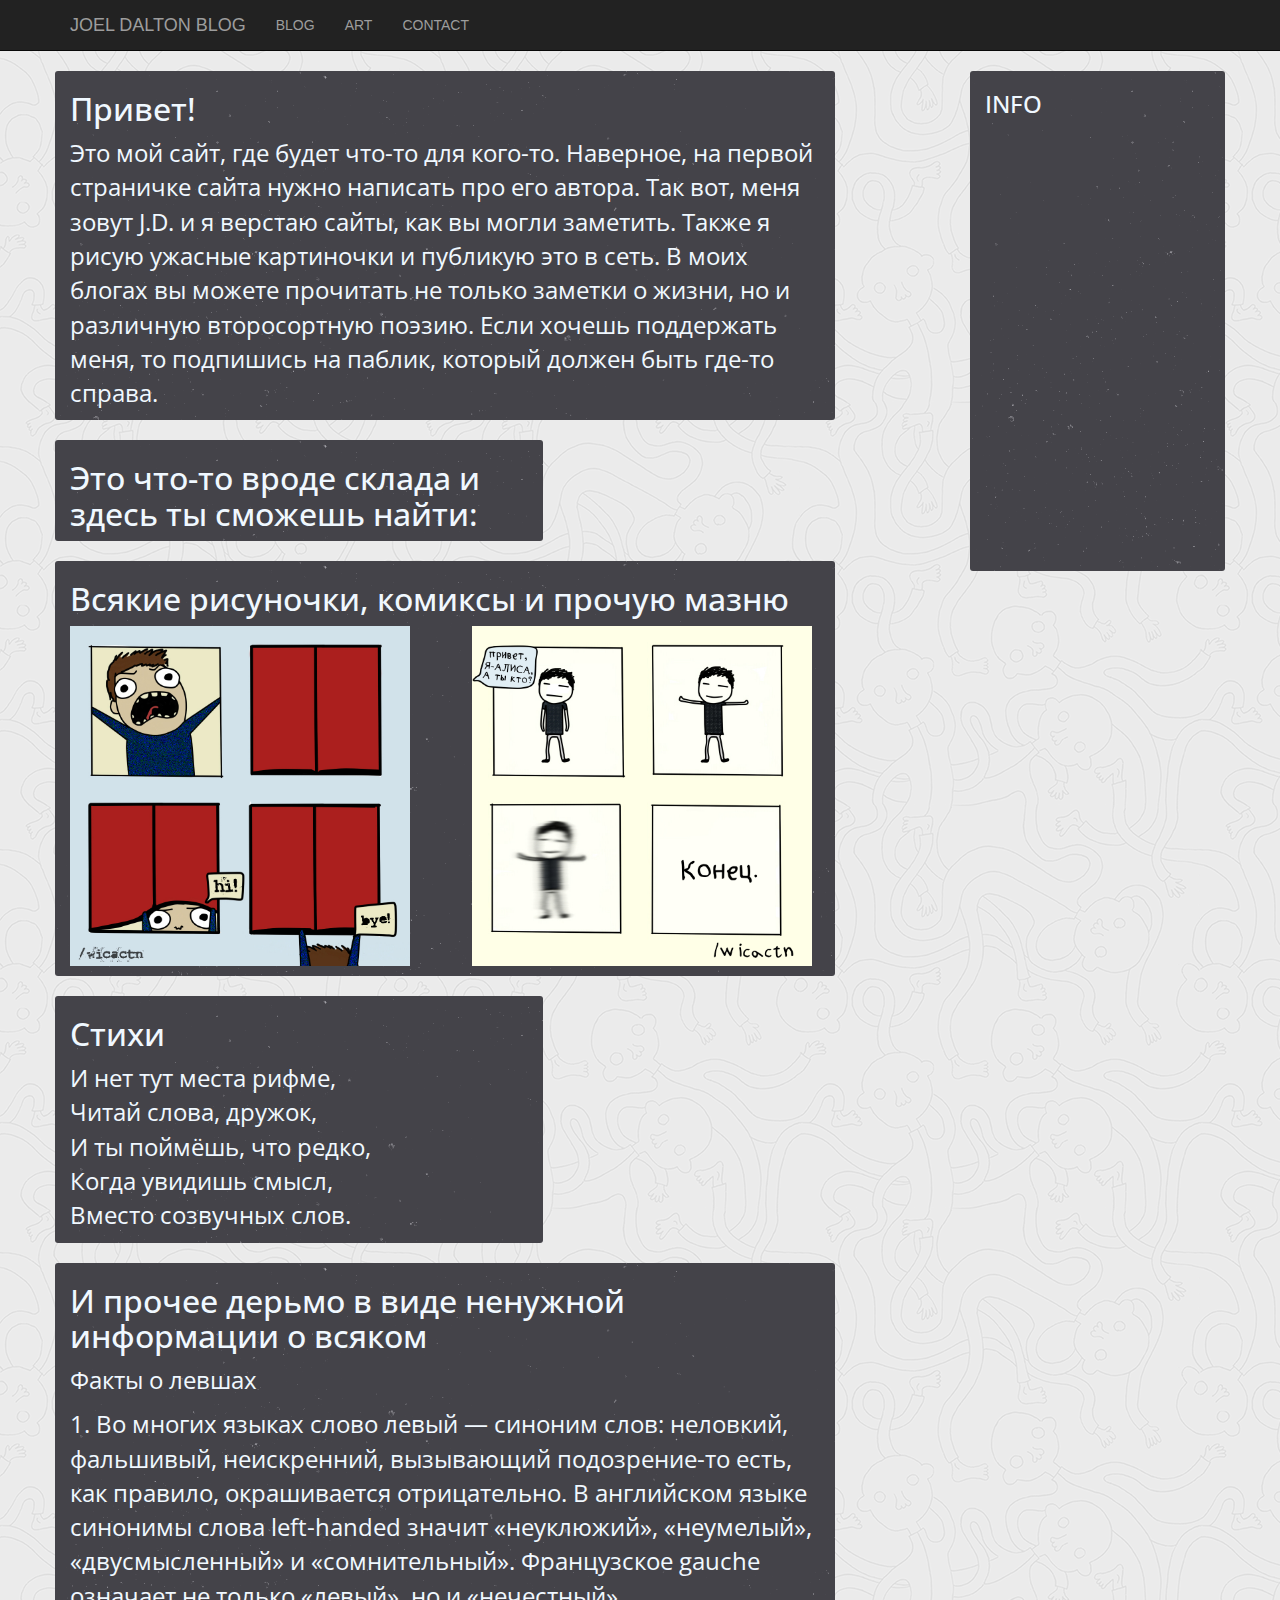
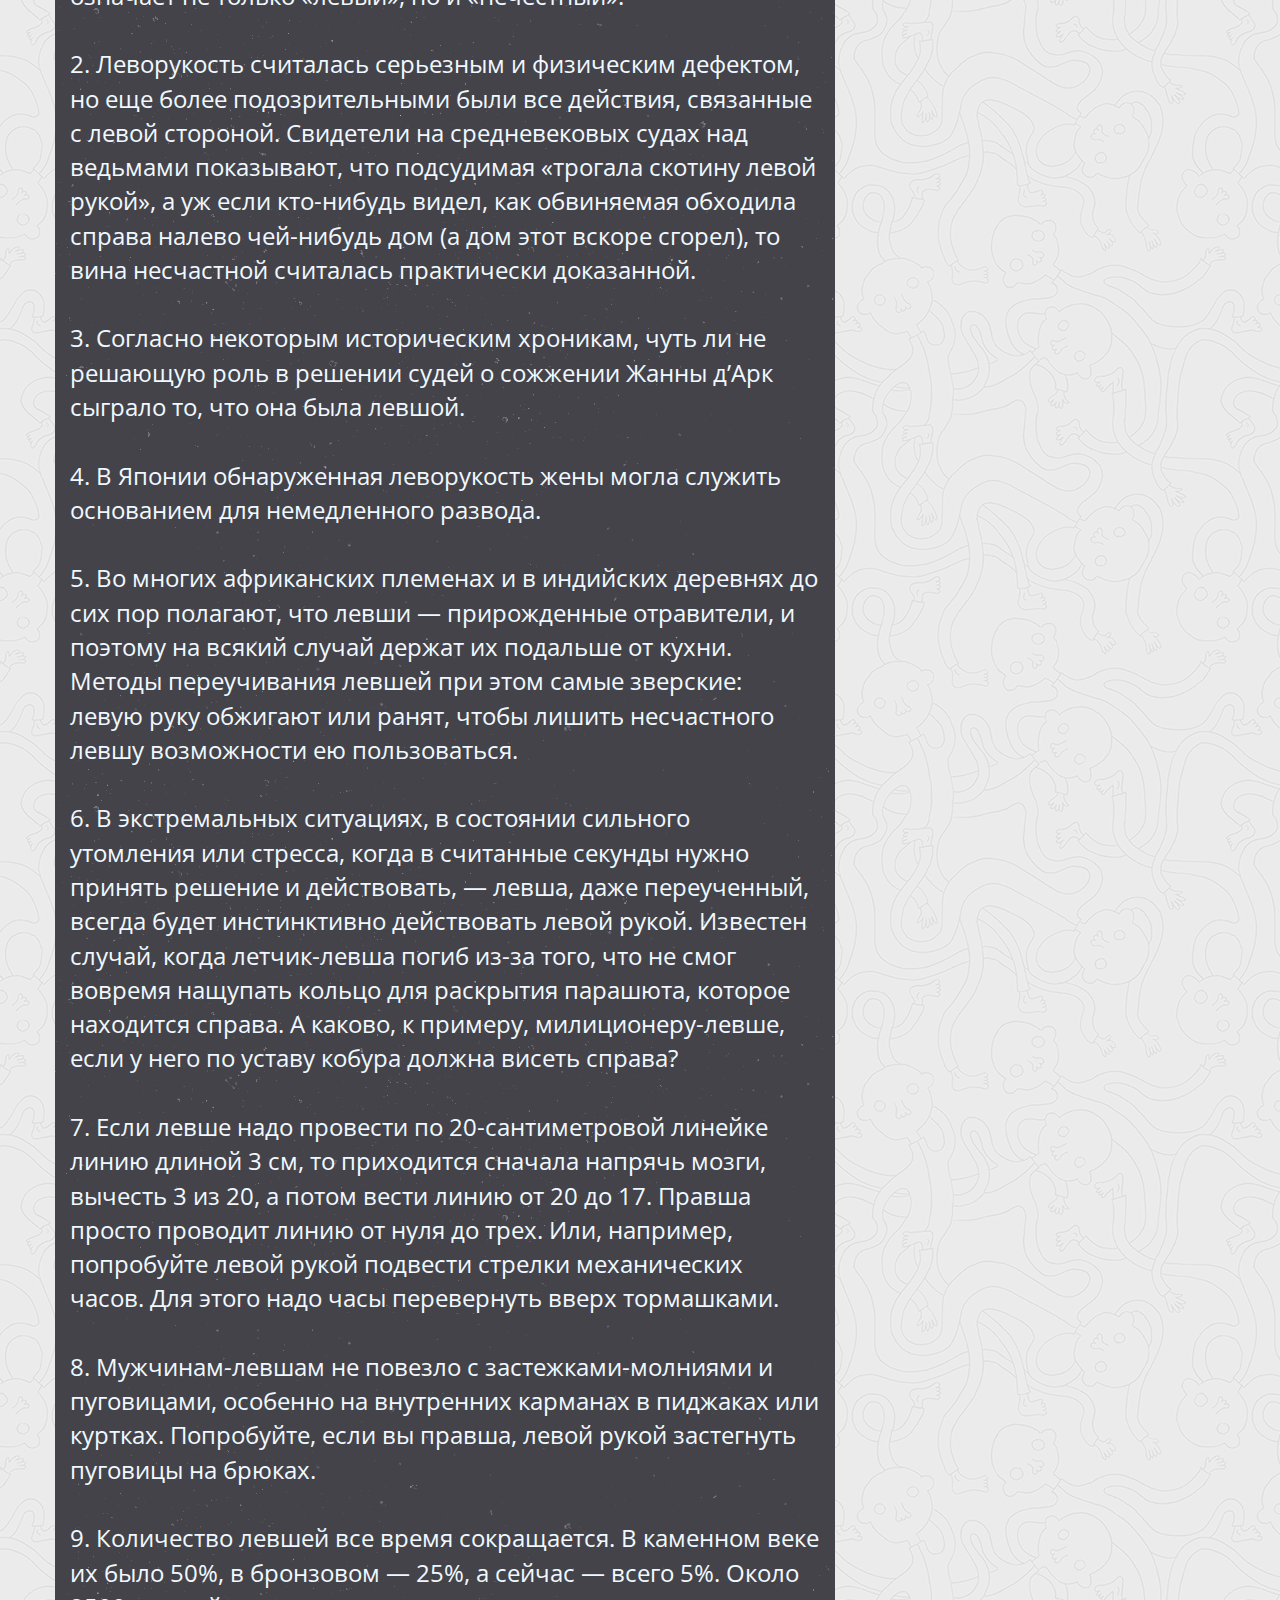
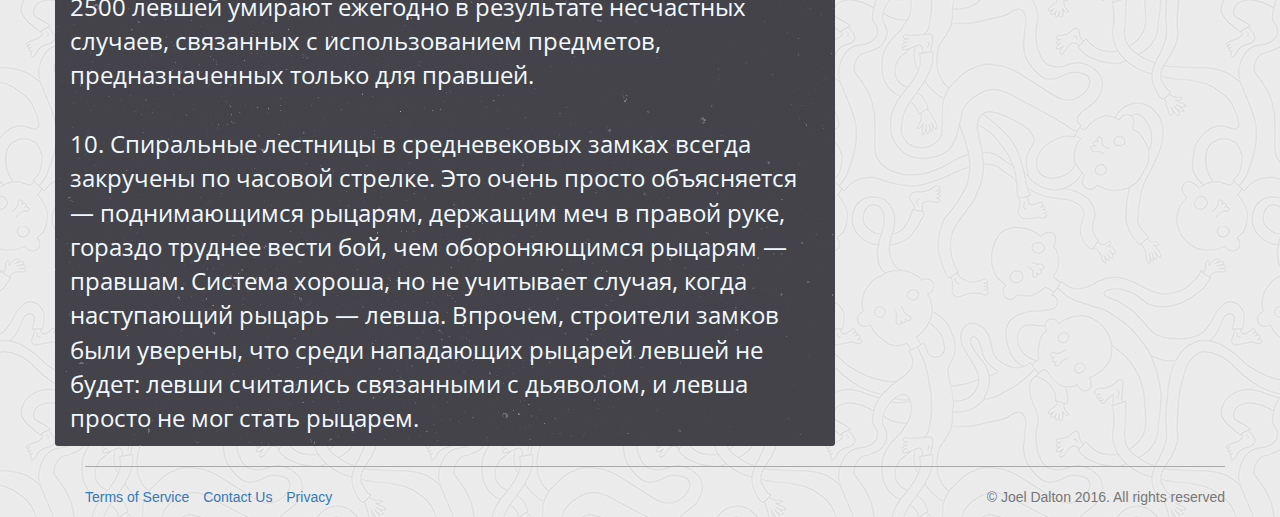
==== commit c4b2560d: "swap groups on info" ====
--- a/index.html
+++ b/index.html
@@ -37,22 +37,22 @@
             <div class="row">
                <div class="col-md-3 main-info-block pull-right superclass">
                     <h3 class="main-info-block-text">INFO</h3>
-<script type="text/javascript" src="//vk.com/js/api/openapi.js?127"></script>
-
-<!-- VK Widget -->
-<div id="vk_groups"></div>
-<script type="text/javascript">
-VK.Widgets.Group("vk_groups", {redesign: 1, mode: 3, width: "220", height: "400", color1: 'FFFFFF', color2: '000000', color3: '5E81A8'}, 126966099);
-</script>
-<div class="col-md-8 pull-left">
-                    <br>
-                </div>
 <script type="text/javascript" src="//vk.com/js/api/openapi.js?136"></script>
 
 <!-- VK Widget -->
 <div id="vk_groups"></div>
 <script type="text/javascript">
 VK.Widgets.Group("vk_groups", {mode: 3, width: "220"}, 132728957);
+</script>
+<div class="col-md-8 pull-left">
+                    <br>
+                </div>
+                <script type="text/javascript" src="//vk.com/js/api/openapi.js?127"></script>
+
+<!-- VK Widget -->
+<div id="vk_groups"></div>
+<script type="text/javascript">
+VK.Widgets.Group("vk_groups", {redesign: 1, mode: 3, width: "220", height: "400", color1: 'FFFFFF', color2: '000000', color3: '5E81A8'}, 126966099);
 </script>
 <br>
                 </div>
--- a/public/css/style.css
+++ b/public/css/style.css
@@ -133,5 +133,5 @@
 
 .superclass {
     height: 500px;
-    width: 256px;
+    width: 255px;
 }
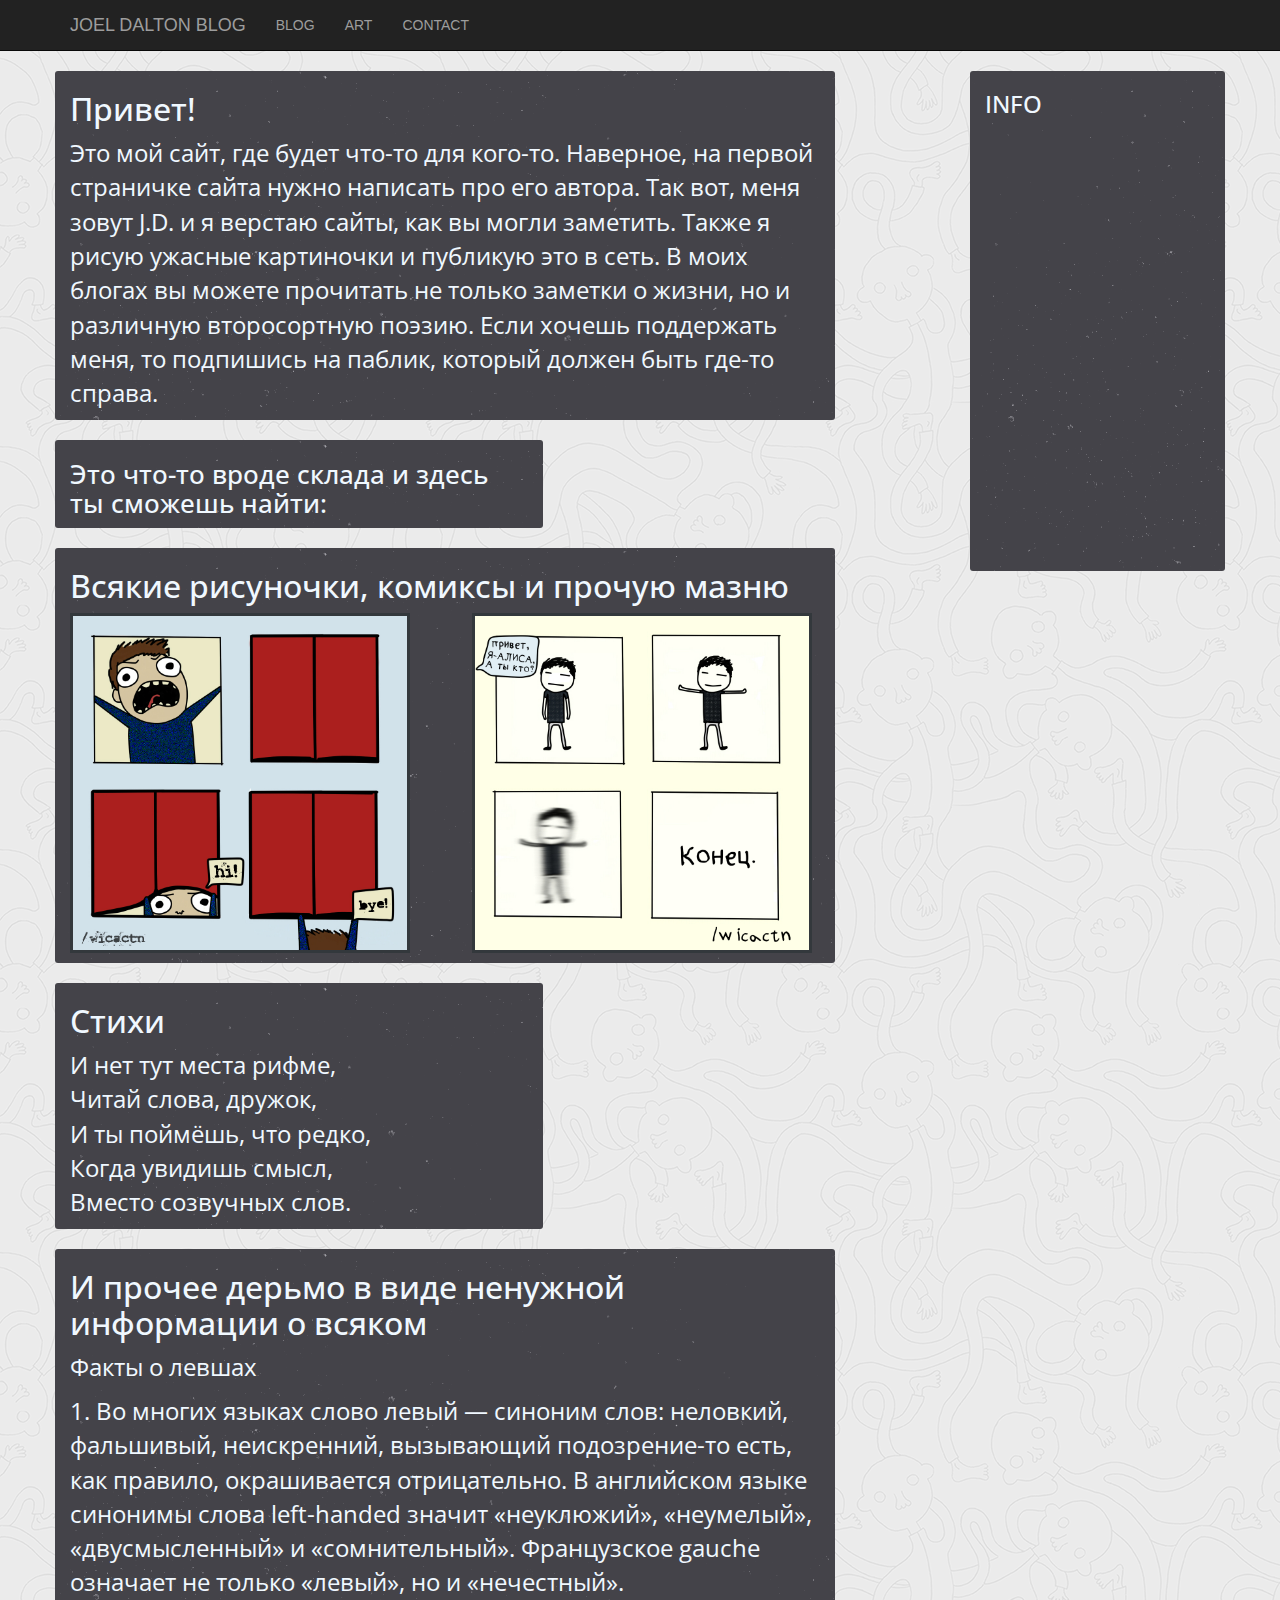
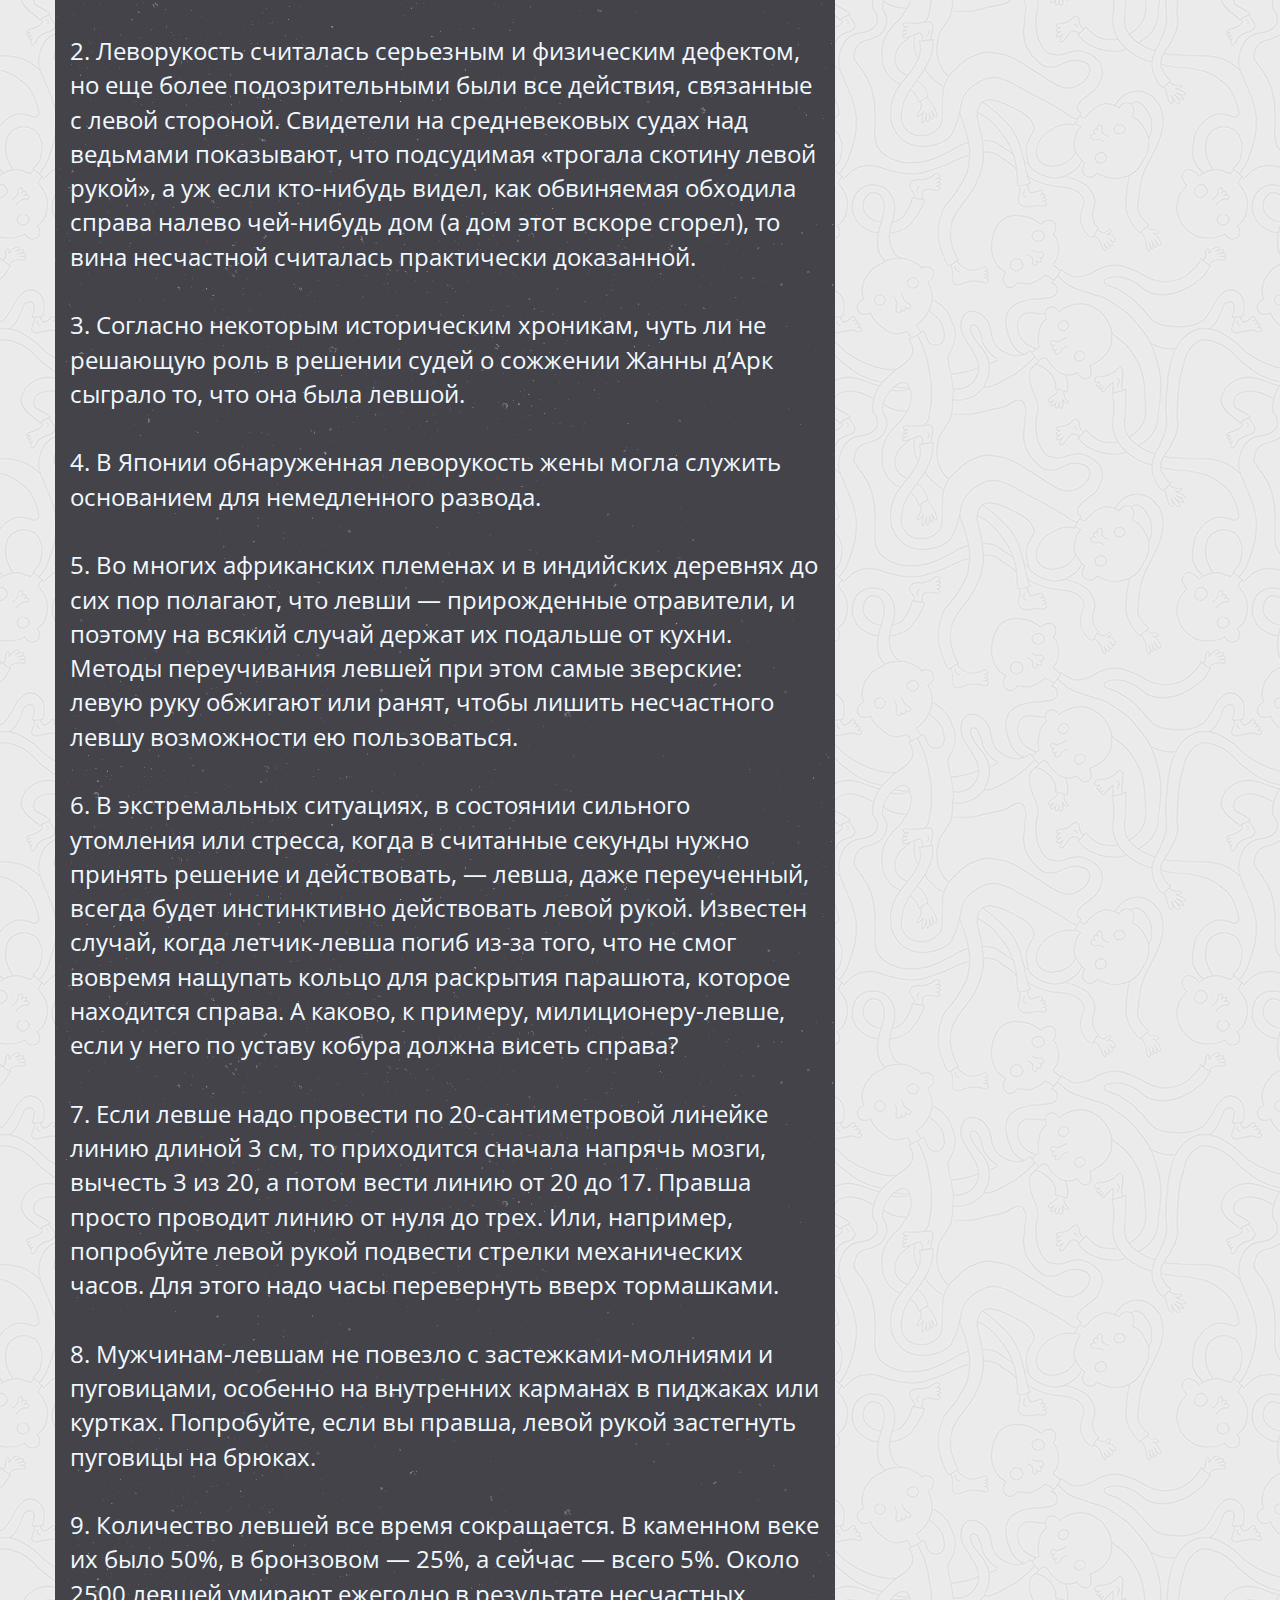
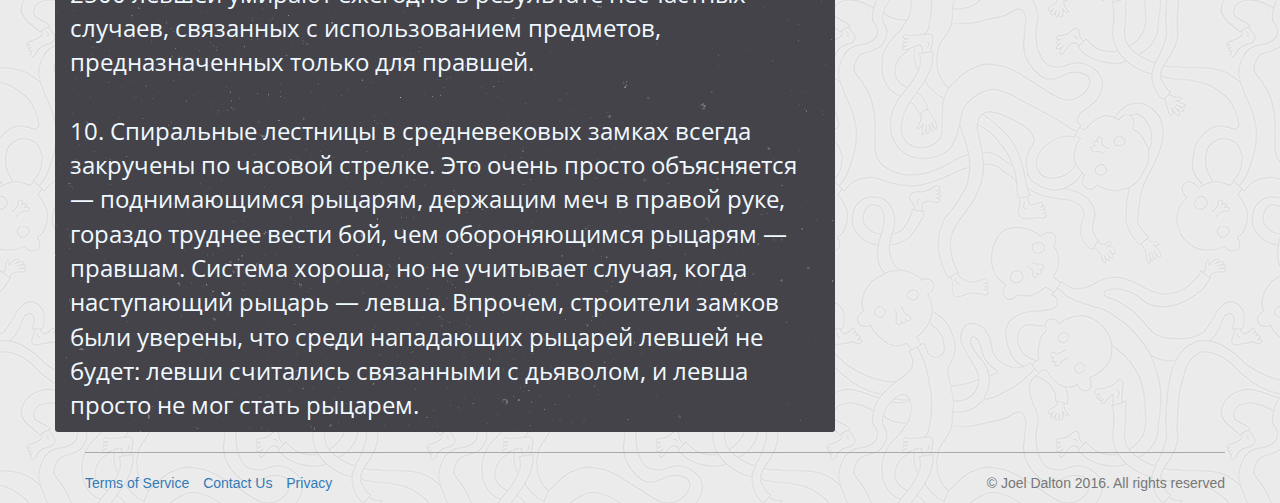
==== commit f90e64e7: "fix index" ====
--- a/index.html
+++ b/index.html
@@ -64,14 +64,14 @@
                     <br>
                 </div>
                 <div class="col-md-5 main-info-block pull-left">
-                    <h1 class="main-info-block-text-h1">Это что-то вроде склада и здесь ты сможешь найти:</h1>
+                    <h1 class="main-info-block-text-h1 fix">Это что-то вроде склада и здесь ты сможешь найти:</h1>
                 </div>
                 <div class="col-md-8 pull-left">
                     <br>
                 </div>
                 <div class="col-md-8 main-info-block pull-left">
                     <h1 class="main-info-block-text-h1">Всякие рисуночки, комиксы и прочую мазню</h1>
-                    <p class="main-info-block-text"><img src="public/img/10.23.16.jpg" class="image-size-pre"> <img class="space"> <img src="public/img/10.15.16.jpg" class="image-size-pre"></p>
+                    <p class="main-info-block-text"><img src="public/img/10.23.16.jpg" class="image-size-pre border-for-image"> <img class="space"> <img src="public/img/10.15.16.jpg" class="image-size-pre border-for-image"></p>
                 </div>
             <div class="col-md-8 pull-left">
                     <br>
--- a/public/css/style.css
+++ b/public/css/style.css
@@ -135,3 +135,11 @@
     height: 500px;
     width: 255px;
 }
+
+.fix {
+  font-size: 26px;
+}
+
+.border-for-image {
+  border: 3px solid #33383c
+}
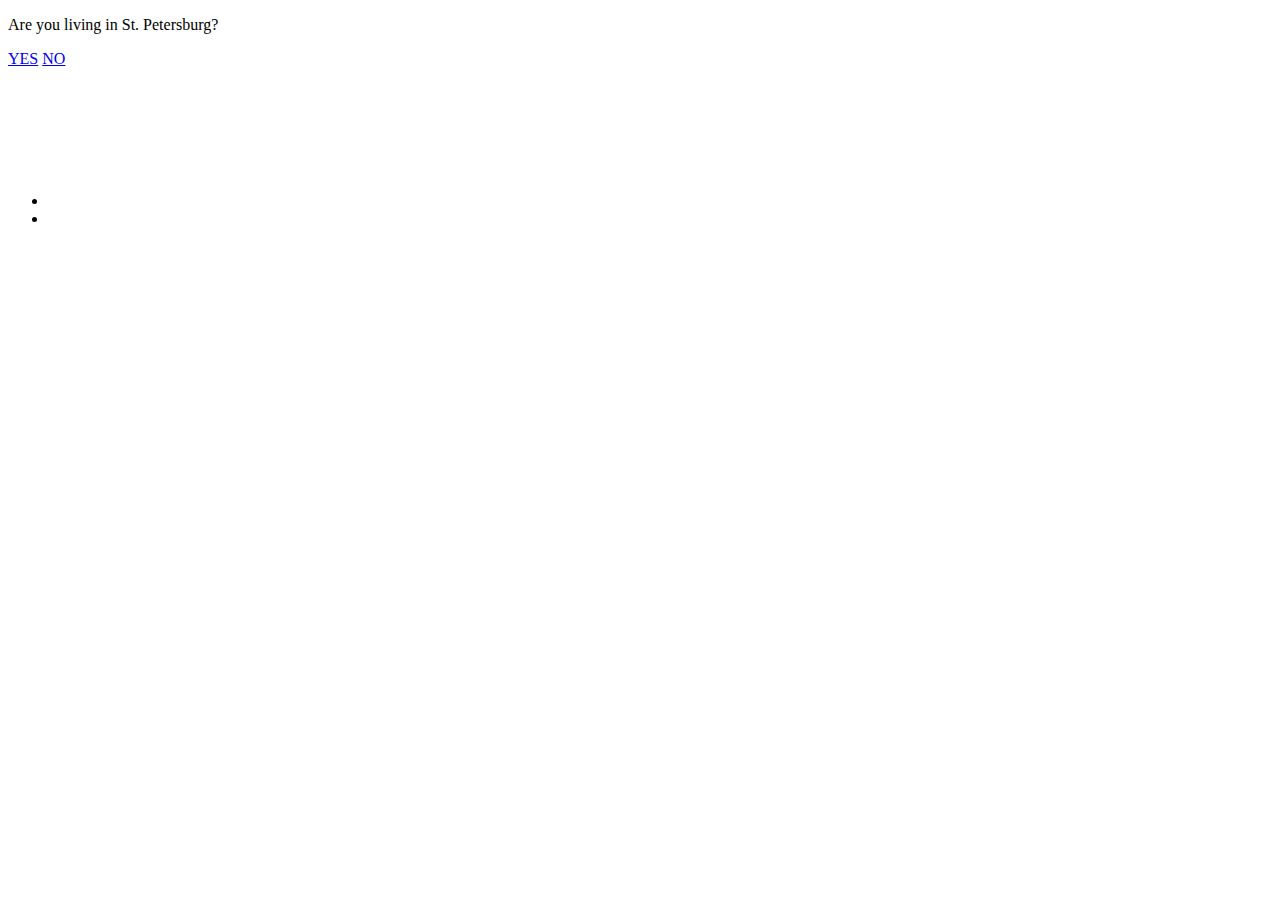
==== commit 275b8f7b: "some fixes and redisgn" ====
--- a/index.html
+++ b/index.html
@@ -1,140 +1,25 @@
 <!DOCTYPE html>
-<html lang="en">
-  <head>
-    <meta charset="utf-8">
-    <meta http-equiv="X-UA-Compatible" content="IE=edge">
-    <meta name="viewport" content="width=device-width, initial-scale=1">
-    <!-- The above 3 meta tags *must* come first in the head; any other head content must come *after* these tags -->
-    <title>JOELDALTON.RU</title>
-    <!--ShortCut Icon-->
-    <link rel="shortcut icon" href="/public/img/favicon.ico" type="image/x-icon">
-    <!-- Styles -->
-    <link href="/public/css/bootstrap.min.css" rel="stylesheet">
-    <link rel="stylesheet" href="/public/css/style.css">
-  </head>
-  <body>
-    <div class="navbar navbar-inverse navbar-static-top">
-          <div class="container">
-              <div class="navbar-header">
-                 <button type="button" class="navbar-toggle" data-toggle="collapse" data-target="#responsive-menu">
-                     <span class="sr-only">Открыть навигацию</span>
-                     <span class="icon-bar"></span>
-                     <span class="icon-bar"></span>
-                     <span class="icon-bar"></span>
-                 </button>
-                 <a href="/" class="navbar-brand">JOEL DALTON BLOG</a>
-              </div>
-              <div class="collapse navbar-collapse" id="responsive-menu">
-                  <ul class="nav navbar-nav">
-                      <li><a href="blog">BLOG</a></li>
-                      <li><a href="art">ART</a></li>
-                      <li><a href="contact">CONTACT</a></li>
-                  </ul>
-            </div>
+<html>
+	<head>
+		<meta charset='utf-8'>
+		<title>JOHNDOLOMAN.RU</title>
+		<link rel='stylesheet' href='style.css'>
+		<link rel="shortcut icon" href="images/favicon.ico" type="image/x-icon">
+		<meta name='keywords' content='Hammie, John Doloman'>
+		<meta name='description' content='This is a description of my SITE. God damn it!'>
+		<meta name='author' content='John doloman'>
+	</head>
+	<!-- TIME TO COMMENT! -->
+	<body>
+       <p class="text" id="text_1">Are you living in St. Petersburg?</p>
+       <a href="art" id="button_1" class="button">YES</a>
+       <a href="art" id="button_2" class="button">NO</a> <br> <br> <br> <br> <br> <br> <br>
+       <div id="footer">
+            <ul class="footer_ul" id="tickets_footer">
+               <li><a href="http://new.vk.com/id368277840" class="a_footer" target="_blank"><span class="icon icon-vk"></span></a></li>
+                <li><a href="https://www.facebook.com/joel.dalton.18" class="a_footer" target="_blank"><span class="icon icon-fb"></span></a></li>
+            </ul>
         </div>
-    </div>
-        <div class="container">
-            <div class="row">
-               <div class="col-md-3 main-info-block pull-right superclass">
-                    <h3 class="main-info-block-text">INFO</h3>
-<script type="text/javascript" src="//vk.com/js/api/openapi.js?136"></script>
-
-<!-- VK Widget -->
-<div id="vk_groups"></div>
-<script type="text/javascript">
-VK.Widgets.Group("vk_groups", {mode: 3, width: "220"}, 132728957);
-</script>
-<div class="col-md-8 pull-left">
-                    <br>
-                </div>
-                <script type="text/javascript" src="//vk.com/js/api/openapi.js?127"></script>
-
-<!-- VK Widget -->
-<div id="vk_groups"></div>
-<script type="text/javascript">
-VK.Widgets.Group("vk_groups", {redesign: 1, mode: 3, width: "220", height: "400", color1: 'FFFFFF', color2: '000000', color3: '5E81A8'}, 126966099);
-</script>
-<br>
-                </div>
-                <div class="col-md-8 main-info-block pull-left">
-                    <h1 class="main-info-block-text-h1">Привет!</h1>
-                    <p class="main-info-block-text">Это мой сайт, где будет что-то для кого-то. Наверное, на первой страничке сайта нужно написать про его автора. Так вот, меня зовут J.D. и я верстаю сайты, как вы могли заметить. Также я рисую ужасные картиночки и публикую это в сеть. В моих блогах вы можете прочитать не только заметки о жизни, но и различную второсортную поэзию. Если хочешь поддержать меня, то подпишись на паблик, который должен быть где-то справа.</p>
-                </div>
-                <div class="col-md-8 pull-left">
-                    <br>
-                </div>
-                <div class="col-md-5 main-info-block pull-left">
-                    <h1 class="main-info-block-text-h1 fix">Это что-то вроде склада и здесь ты сможешь найти:</h1>
-                </div>
-                <div class="col-md-8 pull-left">
-                    <br>
-                </div>
-                <div class="col-md-8 main-info-block pull-left">
-                    <h1 class="main-info-block-text-h1">Всякие рисуночки, комиксы и прочую мазню</h1>
-                    <p class="main-info-block-text"><img src="public/img/10.23.16.jpg" class="image-size-pre border-for-image"> <img class="space"> <img src="public/img/10.15.16.jpg" class="image-size-pre border-for-image"></p>
-                </div>
-            <div class="col-md-8 pull-left">
-                    <br>
-                </div>
-                <div class="col-md-5 main-info-block pull-left">
-                    <h1 class="main-info-block-text-h1">Стихи</h1>
-                    <p class="main-info-block-text">
-                        И нет тут места рифме,   <br>
-                        Читай слова, дружок,     <br>
-                        И ты поймёшь, что редко, <br>
-                        Когда увидишь смысл,     <br>
-                        Вместо созвучных слов.   <br>
-                    </p>
-            </div>
-            <div class="col-md-8 pull-left">
-                    <br>
-                </div>
-                <div class="col-md-8 main-info-block pull-left">
-                    <h1 class="main-info-block-text-h1">И прочее дерьмо в виде ненужной информации о всяком</h1>
-                    <p class="main-info-block-text">
-                        <p class="main-info-block-text">Факты о левшах</p>
-                        <p class="main-info-block-text">1. Во многих языках слово левый — синоним слов: неловкий, фальшивый, неискренний, вызывающий подозрение-то есть, как правило, окрашивается отрицательно. В английском языке синонимы слова left-handed значит «неуклюжий», «неумелый», «двусмысленный» и «сомнительный». Французское gauche означает не только «левый», но и «нечестный». <br> <br>
-2. Леворукость считалась серьезным и физическим дефектом, но еще более подозрительными были все действия, связанные с левой стороной. Свидетели на средневековых судах над ведьмами показывают, что подсудимая «трогала скотину левой рукой», а уж если кто-нибудь видел, как обвиняемая обходила справа налево чей-нибудь дом (а дом этот вскоре сгорел), то вина несчастной считалась практически доказанной. <br> <br>
-3. Согласно некоторым историческим хроникам, чуть ли не решающую роль в решении судей о сожжении Жанны д’Арк сыграло то, что она была левшой. <br> <br>
-4. В Японии обнаруженная леворукость жены могла служить основанием для немедленного развода. <br> <br>
-5. Во многих африканских племенах и в индийских деревнях до сих пор полагают, что левши — прирожденные отравители, и поэтому на всякий случай держат их подальше от кухни. Методы переучивания левшей при этом самые зверские: левую руку обжигают или ранят, чтобы лишить несчастного левшу возможности ею пользоваться. <br> <br>
-6. В экстремальных ситуациях, в состоянии сильного утомления или стресса, когда в считанные секунды нужно принять решение и действовать, — левша, даже переученный, всегда будет инстинктивно действовать левой рукой. Известен случай, когда летчик-левша погиб из-за того, что не смог вовремя нащупать кольцо для раскрытия парашюта, которое находится справа. А каково, к примеру, милиционеру-левше, если у него по уставу кобура должна висеть справа? <br> <br>
-7. Если левше надо провести по 20-сантиметровой линейке линию длиной 3 см, то приходится сначала напрячь мозги, вычесть 3 из 20, а потом вести линию от 20 до 17. Правша просто проводит линию от нуля до трех. Или, например, попробуйте левой рукой подвести стрелки механических часов. Для этого надо часы перевернуть вверх тормашками. <br> <br>
-8. Мужчинам-левшам не повезло с застежками-молниями и пуговицами, особенно на внутренних карманах в пиджаках или куртках. Попробуйте, если вы правша, левой рукой застегнуть пуговицы на брюках. <br> <br>
-9. Количество левшей все время сокращается. В каменном веке их было 50%, в бронзовом — 25%, а сейчас — всего 5%. Около 2500 левшей умирают ежегодно в результате несчастных случаев, связанных с использованием предметов, предназначенных только для правшей. <br> <br>
-10. Спиральные лестницы в средневековых замках всегда закручены по часовой стрелке. Это очень просто объясняется — поднимающимся рыцарям, держащим меч в правой руке, гораздо труднее вести бой, чем обороняющимся рыцарям — правшам. Система хороша, но не учитывает случая, когда наступающий рыцарь — левша. Впрочем, строители замков были уверены, что среди нападающих рыцарей левшей не будет: левши считались связанными с дьяволом, и левша просто не мог стать рыцарем.</p>
-                    </p>
-                </div>
         </div>
-         <div class="container" id="footer">
-            <hr>
-            <div class="row">
-                    <div class="col-xs-8">
-                        <ul class="list-unstyled list-inline pull-left">
-                            <li><a href="terms">Terms of Service</a></li>
-                            <li><a href="contact">Contact Us</a></li>
-                            <li><a href="privacy">Privacy</a></li>
-                        </ul>
-                        <ul class="list-unstyled list-inline pull-left">
-                            <li class="vk-widget">
-                                <!-- МНЕ НРАВИТСЯ | ВК ВИДЖЕТ -->
-                                <script type="text/javascript" src="//vk.com/js/api/openapi.js?127"></script>
-                                <!-- VK Widget -->
-                                <div id="vk_subscribe"></div>
-                                <script type="text/javascript">
-                                VK.Widgets.Subscribe("vk_subscribe", {redesign: 1, soft: 1}, 368277840);
-                                </script>
-                            </li>
-                        </ul>
-                    </div>
-                    <div class="col-xs-4">
-                        <p class="text-muted pull-right">© Joel Dalton 2016. All rights reserved</p>
-                    </div>
-            </div>
-      </div>
-      <!-- jQuery (necessary for Bootstrap's JavaScript plugins) -->
-      <script src="https://ajax.googleapis.com/ajax/libs/jquery/1.11.3/jquery.min.js"></script>
-      <!-- Include all compiled plugins (below), or include individual files as needed -->
-      <script src="/public/js/bootstrap.min.js"></script>
-      </body>
+    </body>
 </html>